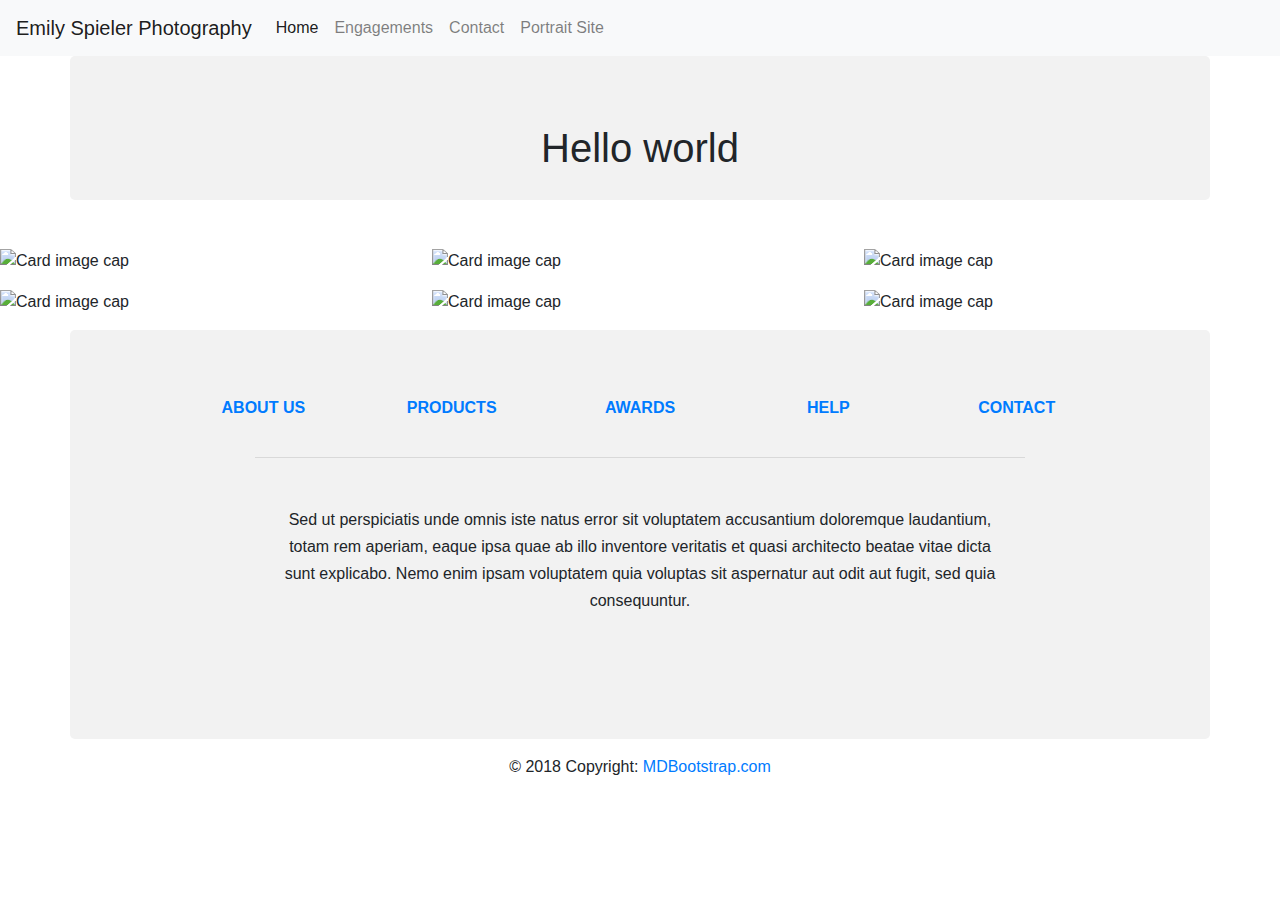
==== index.html @ 6903d690 "portrait site add" ====
<!DOCTYPE html>
<html>
<head>
  <link rel="stylesheet" href="https://stackpath.bootstrapcdn.com/bootstrap/4.3.1/css/bootstrap.min.css" integrity="sha384-ggOyR0iXCbMQv3Xipma34MD+dH/1fQ784/j6cY/iJTQUOhcWr7x9JvoRxT2MZw1T" crossorigin="anonymous">
  <meta charset="utf-8">
  <meta name="viewport" content="width=device-width, initial-scale=1">
  <link rel="stylesheet" href="style.css">
  <script src="https://code.jquery.com/jquery-3.3.1.slim.min.js" integrity="sha384-q8i/X+965DzO0rT7abK41JStQIAqVgRVzpbzo5smXKp4YfRvH+8abtTE1Pi6jizo" crossorigin="anonymous"></script>
  <script src="https://cdnjs.cloudflare.com/ajax/libs/popper.js/1.14.7/umd/popper.min.js" integrity="sha384-UO2eT0CpHqdSJQ6hJty5KVphtPhzWj9WO1clHTMGa3JDZwrnQq4sF86dIHNDz0W1" crossorigin="anonymous"></script>
  <script src="https://stackpath.bootstrapcdn.com/bootstrap/4.3.1/js/bootstrap.min.js" integrity="sha384-JjSmVgyd0p3pXB1rRibZUAYoIIy6OrQ6VrjIEaFf/nJGzIxFDsf4x0xIM+B07jRM" crossorigin="anonymous"></script>
  <script src="https://ajax.googleapis.com/ajax/libs/jquery/3.4.1/jquery.min.js"></script>
  <script src="https://maxcdn.bootstrapcdn.com/bootstrap/3.4.0/js/bootstrap.min.js"></script>
  <title>Emily Spieler Photography</title>
</head>
<body>
  <nav class="navbar navbar-expand-lg navbar-light bg-light">
  <a class="navbar-brand" href="#">Emily Spieler Photography</a>
  <button class="navbar-toggler" type="button" data-toggle="collapse" data-target="#navbarNav" aria-controls="navbarNav" aria-expanded="false" aria-label="Toggle navigation">
    <span class="navbar-toggler-icon"></span>
  </button>
  <div class="collapse navbar-collapse" id="navbarNav">
    <ul class="navbar-nav">
      <li class="nav-item active">
        <a class="nav-link" href="index.html">Home <span class="sr-only">(current)</span></a>
      </li>
      <li class="nav-item">
        <a class="nav-link" href="engagements.html">Engagements</a>
      </li>
      <li class="nav-item">
        <a class="nav-link" href="contact.html">Contact</a>
      </li>
      <li class="nav-item">
        <a class="nav-link" href="emilyspielerphotography.com">Portrait Site</a>
      </li>
    </ul>
  </div>
</nav>

<div class="container">
  <div class="row">
    <div class="col-md-12 d-flex justify-content-center mt-5">
      <h1>Hello world</h1>
    </div>
  </div>
</div>

      <!-- Grid row -->
    <div class="row">

    <!-- Grid column -->
    <div class="col-md-12 d-flex justify-content-center mb-5">

    </div>
    <!-- Grid column -->

    </div>
    <!-- Grid row -->

    <!-- Grid row -->
    <div class="gallery" id="gallery">

    <!-- Grid column -->
    <div class="mb-3 pics animation all 2">
      <img class="img-fluid" src="https://mdbootstrap.com/img/Photos/Horizontal/Nature/4-col/img%20(73).jpg" alt="Card image cap">
    </div>
    <!-- Grid column -->

    <!-- Grid column -->
    <div class="mb-3 pics animation all 1">
      <img class="img-fluid" src="https://mdbootstrap.com/img/Photos/Vertical/mountain1.jpg" alt="Card image cap">
    </div>
    <!-- Grid column -->

    <!-- Grid column -->
    <div class="mb-3 pics animation all 1">
      <img class="img-fluid" src="https://mdbootstrap.com/img/Photos/Vertical/mountain2.jpg" alt="Card image cap">
    </div>
    <!-- Grid column -->

    <!-- Grid column -->
    <div class="mb-3 pics animation all 2">
      <img class="img-fluid" src="https://mdbootstrap.com/img/Photos/Horizontal/Nature/4-col/img%20(35).jpg" alt="Card image cap">
    </div>
    <!-- Grid column -->

    <!-- Grid column -->
    <div class="mb-3 pics animation all 2">
      <img class="img-fluid" src="https://mdbootstrap.com/img/Photos/Horizontal/Nature/4-col/img%20(18).jpg" alt="Card image cap">
    </div>
    <!-- Grid column -->

    <!-- Grid column -->
    <div class="mb-3 pics animation all 1">
      <img class="img-fluid" src="https://mdbootstrap.com/img/Photos/Vertical/mountain3.jpg" alt="Card image cap">
    </div>
    <!-- Grid column -->

    </div>
    <!-- Grid row -->
</body>
<!-- Footer -->
<footer class="page-footer font-small indigo">

  <!-- Footer Links -->
  <div class="container">

    <!-- Grid row-->
    <div class="row text-center d-flex justify-content-center pt-5 mb-3">

      <!-- Grid column -->
      <div class="col-md-2 mb-3">
        <h6 class="text-uppercase font-weight-bold">
          <a href="#!">About us</a>
        </h6>
      </div>
      <!-- Grid column -->

      <!-- Grid column -->
      <div class="col-md-2 mb-3">
        <h6 class="text-uppercase font-weight-bold">
          <a href="#!">Products</a>
        </h6>
      </div>
      <!-- Grid column -->

      <!-- Grid column -->
      <div class="col-md-2 mb-3">
        <h6 class="text-uppercase font-weight-bold">
          <a href="#!">Awards</a>
        </h6>
      </div>
      <!-- Grid column -->

      <!-- Grid column -->
      <div class="col-md-2 mb-3">
        <h6 class="text-uppercase font-weight-bold">
          <a href="#!">Help</a>
        </h6>
      </div>
      <!-- Grid column -->

      <!-- Grid column -->
      <div class="col-md-2 mb-3">
        <h6 class="text-uppercase font-weight-bold">
          <a href="#!">Contact</a>
        </h6>
      </div>
      <!-- Grid column -->

    </div>
    <!-- Grid row-->
    <hr class="rgba-white-light" style="margin: 0 15%;">

    <!-- Grid row-->
    <div class="row d-flex text-center justify-content-center mb-md-0 mb-4">

      <!-- Grid column -->
      <div class="col-md-8 col-12 mt-5">
        <p style="line-height: 1.7rem">Sed ut perspiciatis unde omnis iste natus error sit voluptatem
          accusantium doloremque laudantium, totam rem
          aperiam, eaque ipsa quae ab illo inventore veritatis et quasi architecto beatae vitae dicta sunt
          explicabo.
          Nemo enim ipsam voluptatem quia voluptas sit aspernatur aut odit aut fugit, sed quia consequuntur.</p>
      </div>
      <!-- Grid column -->

    </div>
    <!-- Grid row-->
    <hr class="clearfix d-md-none rgba-white-light" style="margin: 10% 15% 5%;">

    <!-- Grid row-->
    <div class="row pb-3">

      <!-- Grid column -->
      <div class="col-md-12">

        <div class="mb-5 flex-center">

          <!-- Facebook -->
          <a class="fb-ic">
            <i class="fab fa-facebook-f fa-lg white-text mr-4"> </i>
          </a>
          <!-- Twitter -->
          <a class="tw-ic">
            <i class="fab fa-twitter fa-lg white-text mr-4"> </i>
          </a>
          <!-- Google +-->
          <a class="gplus-ic">
            <i class="fab fa-google-plus-g fa-lg white-text mr-4"> </i>
          </a>
          <!--Linkedin -->
          <a class="li-ic">
            <i class="fab fa-linkedin-in fa-lg white-text mr-4"> </i>
          </a>
          <!--Instagram-->
          <a class="ins-ic">
            <i class="fab fa-instagram fa-lg white-text mr-4"> </i>
          </a>
          <!--Pinterest-->
          <a class="pin-ic">
            <i class="fab fa-pinterest fa-lg white-text"> </i>
          </a>

        </div>

      </div>
      <!-- Grid column -->

    </div>
    <!-- Grid row-->

  </div>
  <!-- Footer Links -->

  <!-- Copyright -->
  <div class="footer-copyright text-center py-3">© 2018 Copyright:
    <a href="https://mdbootstrap.com/education/bootstrap/"> MDBootstrap.com</a>
  </div>
  <!-- Copyright -->

</footer>
<!-- Footer -->
</html>
---- style.css ----
.gallery {
  -webkit-column-count: 3;
  -moz-column-count: 3;
  column-count: 3;
  -webkit-column-width: 33%;
  -moz-column-width: 33%;
  column-width: 33%;
}

.gallery .pics {
  -webkit-transition: all 350ms ease;
  transition: all 350ms ease;
}

.gallery .animation {
  -webkit-transform: scale(1);
  -ms-transform: scale(1);
  transform: scale(1);
}

@media (max-width: 450px) {
  .gallery {
  -webkit-column-count: 1;
  -moz-column-count: 1;
  column-count: 1;
  -webkit-column-width: 100%;
  -moz-column-width: 100%;
  column-width: 100%;
  }
}

@media (max-width: 400px) {
  .btn.filter {
  padding-left: 1.1rem;
  padding-right: 1.1rem;
  }
}

body {font-family: Arial, Helvetica, sans-serif;}
* {box-sizing: border-box;}

input[type=text], select, textarea {
  width: 100%;
  padding: 12px;
  border: 1px solid #ccc;
  border-radius: 4px;
  box-sizing: border-box;
  margin-top: 6px;
  margin-bottom: 16px;
  resize: vertical;
}

input[type=submit] {
  background-color: #4CAF50;
  color: white;
  padding: 12px 20px;
  border: none;
  border-radius: 4px;
  cursor: pointer;
}

input[type=submit]:hover {
  background-color: #45a049;
}

.container {
  border-radius: 5px;
  background-color: #f2f2f2;
  padding: 20px;
}
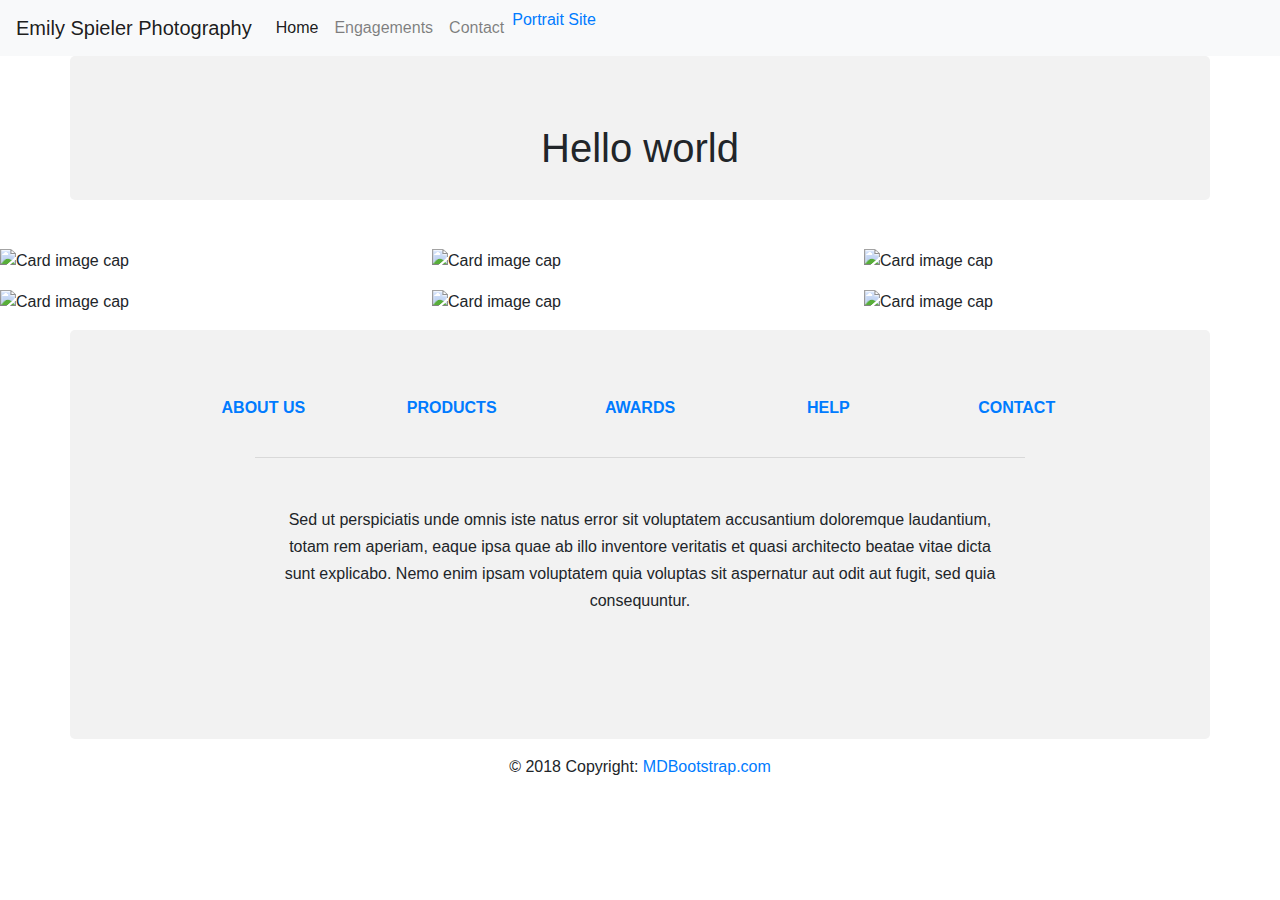
==== commit d62ce771: "fix this" ====
--- a/index.html
+++ b/index.html
@@ -30,7 +30,7 @@
         <a class="nav-link" href="contact.html">Contact</a>
       </li>
       <li class="nav-item">
-        <a class="nav-link" href="emilyspielerphotography.com">Portrait Site</a>
+        <a target="_blank" href="https://www.emilyspielerphotography.com">Portrait Site</a>
       </li>
     </ul>
   </div>
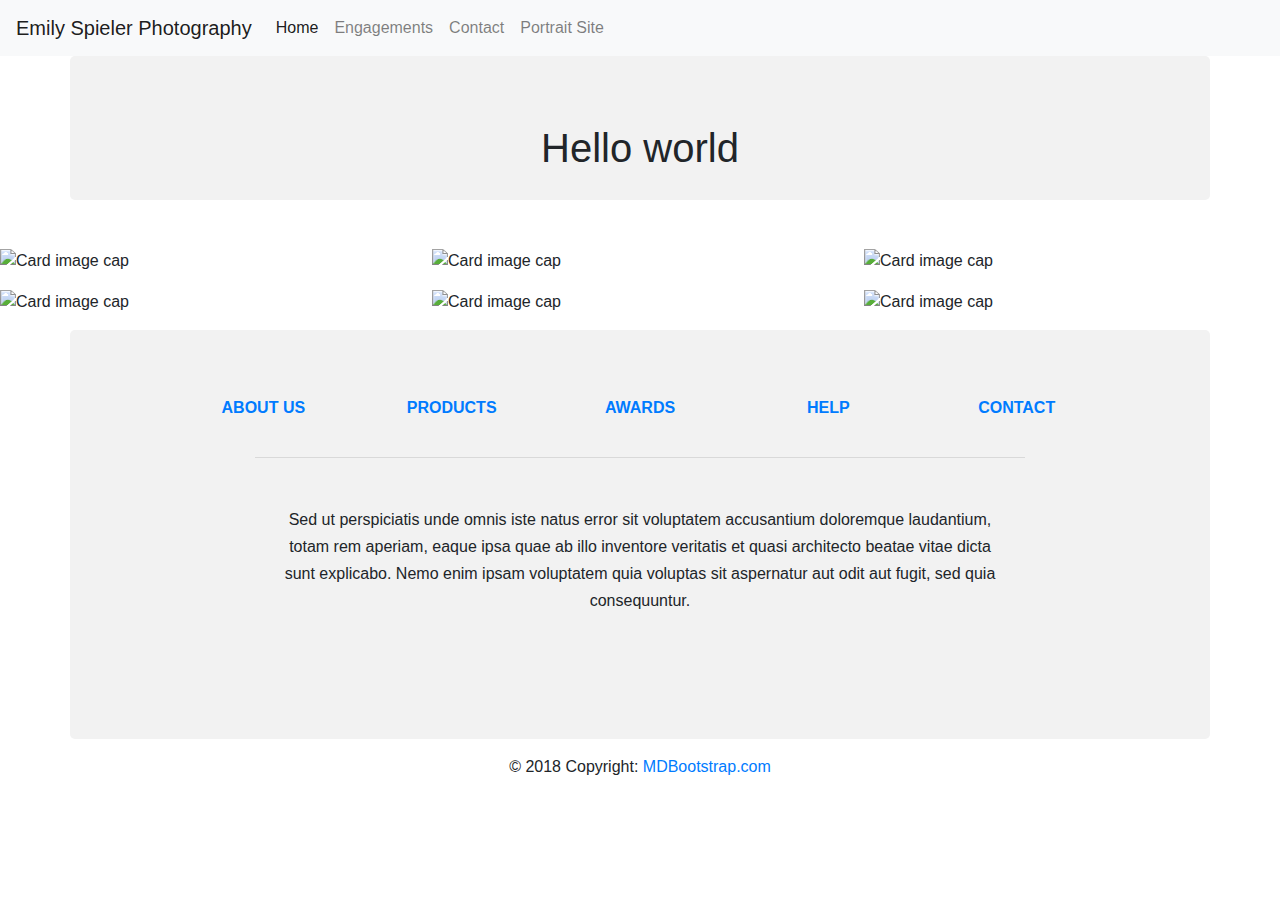
==== commit 98d2b157: "take 3" ====
--- a/index.html
+++ b/index.html
@@ -30,7 +30,7 @@
         <a class="nav-link" href="contact.html">Contact</a>
       </li>
       <li class="nav-item">
-        <a target="_blank" href="https://www.emilyspielerphotography.com">Portrait Site</a>
+        <a class="nav-link" target="_blank" href="http://www.emilyspielerphotography.com">Portrait Site</a>
       </li>
     </ul>
   </div>
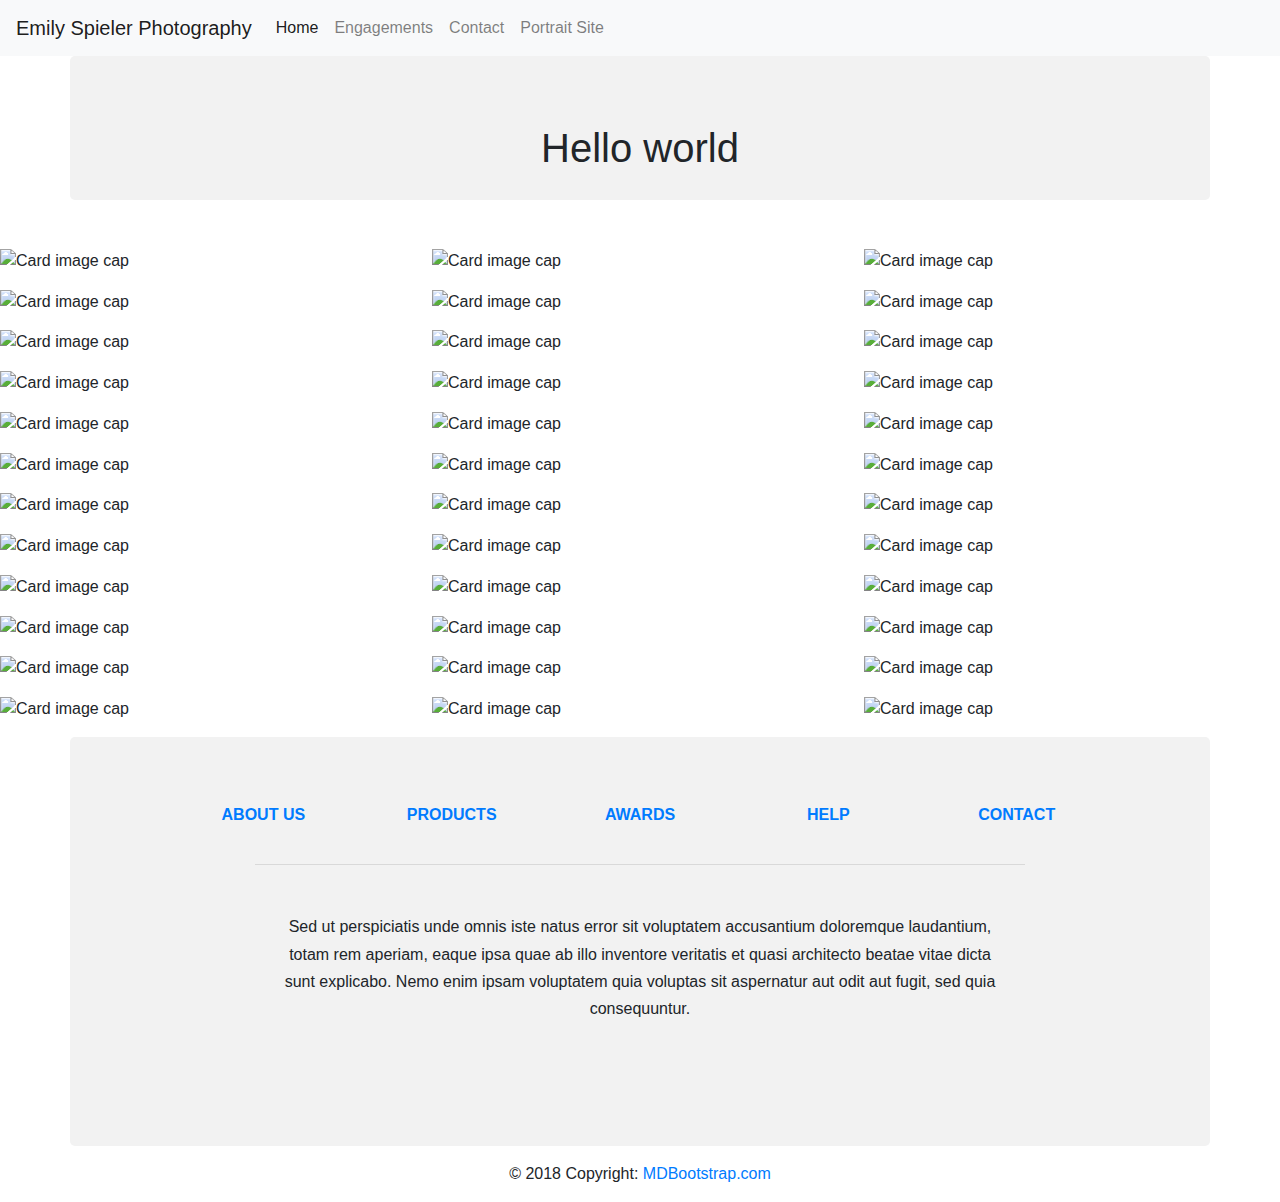
==== commit 6def4a38: "change is good" ====
--- a/index.html
+++ b/index.html
@@ -61,42 +61,242 @@
 
     <!-- Grid column -->
     <div class="mb-3 pics animation all 2">
-      <img class="img-fluid" src="https://mdbootstrap.com/img/Photos/Horizontal/Nature/4-col/img%20(73).jpg" alt="Card image cap">
-    </div>
-    <!-- Grid column -->
-
-    <!-- Grid column -->
-    <div class="mb-3 pics animation all 1">
-      <img class="img-fluid" src="https://mdbootstrap.com/img/Photos/Vertical/mountain1.jpg" alt="Card image cap">
-    </div>
-    <!-- Grid column -->
-
-    <!-- Grid column -->
-    <div class="mb-3 pics animation all 1">
-      <img class="img-fluid" src="https://mdbootstrap.com/img/Photos/Vertical/mountain2.jpg" alt="Card image cap">
-    </div>
-    <!-- Grid column -->
-
-    <!-- Grid column -->
-    <div class="mb-3 pics animation all 2">
-      <img class="img-fluid" src="https://mdbootstrap.com/img/Photos/Horizontal/Nature/4-col/img%20(35).jpg" alt="Card image cap">
-    </div>
-    <!-- Grid column -->
-
-    <!-- Grid column -->
-    <div class="mb-3 pics animation all 2">
-      <img class="img-fluid" src="https://mdbootstrap.com/img/Photos/Horizontal/Nature/4-col/img%20(18).jpg" alt="Card image cap">
-    </div>
-    <!-- Grid column -->
-
-    <!-- Grid column -->
-    <div class="mb-3 pics animation all 1">
-      <img class="img-fluid" src="https://mdbootstrap.com/img/Photos/Vertical/mountain3.jpg" alt="Card image cap">
+      <img class="img-fluid" src="wedding/horz/0001_2.jpg" alt="Card image cap">
+    </div>
+    <!-- Grid column -->
+
+    <!-- Grid column -->
+    <div class="mb-3 pics animation all 1">
+      <img class="img-fluid" src="wedding/vert/Claire_connor-399.jpg" alt="Card image cap">
+    </div>
+    <!-- Grid column -->
+
+    <!-- Grid column -->
+    <div class="mb-3 pics animation all 1">
+      <img class="img-fluid" src="wedding/vert/Emily_Spieler_photography_194.jpg" alt="Card image cap">
+    </div>
+    <!-- Grid column -->
+
+    <!-- Grid column -->
+    <div class="mb-3 pics animation all 2">
+      <img class="img-fluid" src="wedding/horz/C_N_wedding-330.jpg" alt="Card image cap">
+    </div>
+    <!-- Grid column -->
+
+    <!-- Grid column -->
+    <div class="mb-3 pics animation all 2">
+      <img class="img-fluid" src="wedding/horz/0972.jpg" alt="Card image cap">
+    </div>
+    <!-- Grid column -->
+
+    <!-- Grid column -->
+    <div class="mb-3 pics animation all 1">
+      <img class="img-fluid" src="wedding/vert/matt-samantha-489.jpg" alt="Card image cap">
     </div>
     <!-- Grid column -->
 
     </div>
     <!-- Grid row -->
+    <div class="gallery" id="gallery">
+
+    <!-- Grid column -->
+    <div class="mb-3 pics animation all 2">
+      <img class="img-fluid" src="wedding/horz/laurenjohn-305.jpg" alt="Card image cap">
+    </div>
+    <!-- Grid column -->
+
+    <!-- Grid column -->
+    <div class="mb-3 pics animation all 1">
+      <img class="img-fluid" src="wedding/vert/0001-3.jpg" alt="Card image cap">
+    </div>
+    <!-- Grid column -->
+
+    <!-- Grid column -->
+    <div class="mb-3 pics animation all 1">
+      <img class="img-fluid" src="wedding/vert/0001-6.jpg" alt="Card image cap">
+    </div>
+    <!-- Grid column -->
+
+    <!-- Grid column -->
+    <div class="mb-3 pics animation all 2">
+      <img class="img-fluid" src="wedding/horz/0035.jpg" alt="Card image cap">
+    </div>
+    <!-- Grid column -->
+
+    <!-- Grid column -->
+    <div class="mb-3 pics animation all 2">
+      <img class="img-fluid" src="wedding/horz/Julia_jimmy-235.jpg" alt="Card image cap">
+    </div>
+    <!-- Grid column -->
+
+    <!-- Grid column -->
+    <div class="mb-3 pics animation all 1">
+      <img class="img-fluid" src="wedding/vert/0002-6.jpg" alt="Card image cap">
+    </div>
+    <!-- Grid column -->
+
+    </div>
+
+    <div class="gallery" id="gallery">
+
+    <!-- Grid column -->
+    <div class="mb-3 pics animation all 2">
+      <img class="img-fluid" src="wedding/horz/jenna_alex-602.jpg" alt="Card image cap">
+    </div>
+    <!-- Grid column -->
+
+    <!-- Grid column -->
+    <div class="mb-3 pics animation all 1">
+      <img class="img-fluid" src="wedding/vert/0204.jpg" alt="Card image cap">
+    </div>
+    <!-- Grid column -->
+
+    <!-- Grid column -->
+    <div class="mb-3 pics animation all 1">
+      <img class="img-fluid" src="wedding/vert/0012.jpg" alt="Card image cap">
+    </div>
+    <!-- Grid column -->
+
+    <!-- Grid column -->
+    <div class="mb-3 pics animation all 2">
+      <img class="img-fluid" src="wedding/horz/0069.jpg" alt="Card image cap">
+    </div>
+    <!-- Grid column -->
+
+    <!-- Grid column -->
+    <div class="mb-3 pics animation all 2">
+      <img class="img-fluid" src="wedding/horz/Claire_connor-319.jpg" alt="Card image cap">
+    </div>
+    <!-- Grid column -->
+
+    <!-- Grid column -->
+    <div class="mb-3 pics animation all 1">
+      <img class="img-fluid" src="wedding/vert/0001.jpg" alt="Card image cap">
+    </div>
+    <!-- Grid column -->
+
+    </div>
+
+    <div class="gallery" id="gallery">
+
+    <!-- Grid column -->
+    <div class="mb-3 pics animation all 2">
+      <img class="img-fluid" src="wedding/horz/0050.jpg" alt="Card image cap">
+    </div>
+    <!-- Grid column -->
+
+    <!-- Grid column -->
+    <div class="mb-3 pics animation all 1">
+      <img class="img-fluid" src="wedding/vert/0037.jpg" alt="Card image cap">
+    </div>
+    <!-- Grid column -->
+
+    <!-- Grid column -->
+    <div class="mb-3 pics animation all 1">
+      <img class="img-fluid" src="wedding/vert/0007.jpg" alt="Card image cap">
+    </div>
+    <!-- Grid column -->
+
+    <!-- Grid column -->
+    <div class="mb-3 pics animation all 2">
+      <img class="img-fluid" src="wedding/horz/0002-7.jpg" alt="Card image cap">
+    </div>
+    <!-- Grid column -->
+
+    <!-- Grid column -->
+    <div class="mb-3 pics animation all 2">
+      <img class="img-fluid" src="wedding/horz/0065.jpg" alt="Card image cap">
+    </div>
+    <!-- Grid column -->
+
+    <!-- Grid column -->
+    <div class="mb-3 pics animation all 1">
+      <img class="img-fluid" src="wedding/vert/0006-2.jpg" alt="Card image cap">
+    </div>
+    <!-- Grid column -->
+
+    </div>
+
+    <div class="gallery" id="gallery">
+
+    <!-- Grid column -->
+    <div class="mb-3 pics animation all 2">
+      <img class="img-fluid" src="wedding/vert/abby_mike-370.jpg" alt="Card image cap">
+    </div>
+    <!-- Grid column -->
+
+    <!-- Grid column -->
+    <div class="mb-3 pics animation all 1">
+      <img class="img-fluid" src="wedding/vert/chicago_wedding73.jpg" alt="Card image cap">
+    </div>
+    <!-- Grid column -->
+
+    <!-- Grid column -->
+    <div class="mb-3 pics animation all 1">
+      <img class="img-fluid" src="wedding/vert/0008.jpg" alt="Card image cap">
+    </div>
+    <!-- Grid column -->
+
+    <!-- Grid column -->
+    <div class="mb-3 pics animation all 2">
+      <img class="img-fluid" src="wedding/horz/0006.jpg" alt="Card image cap">
+    </div>
+    <!-- Grid column -->
+
+    <!-- Grid column -->
+    <div class="mb-3 pics animation all 2">
+      <img class="img-fluid" src="wedding/horz/0003-4.jpg" alt="Card image cap">
+    </div>
+    <!-- Grid column -->
+
+    <!-- Grid column -->
+    <div class="mb-3 pics animation all 1">
+      <img class="img-fluid" src="wedding/vert/0281.jpg" alt="Card image cap">
+    </div>
+    <!-- Grid column -->
+
+    </div>
+
+    <div class="gallery" id="gallery">
+
+    <!-- Grid column -->
+    <div class="mb-3 pics animation all 2">
+      <img class="img-fluid" src="wedding/vert/0006.jpg" alt="Card image cap">
+    </div>
+    <!-- Grid column -->
+
+    <!-- Grid column -->
+    <div class="mb-3 pics animation all 1">
+      <img class="img-fluid" src="wedding/vert/laurenjohn-634.jpg" alt="Card image cap">
+    </div>
+    <!-- Grid column -->
+
+    <!-- Grid column -->
+    <div class="mb-3 pics animation all 1">
+      <img class="img-fluid" src="wedding/vert/0284.jpg" alt="Card image cap">
+    </div>
+    <!-- Grid column -->
+
+    <!-- Grid column -->
+    <div class="mb-3 pics animation all 2">
+      <img class="img-fluid" src="wedding/horz/0005-2.jpg" alt="Card image cap">
+    </div>
+    <!-- Grid column -->
+
+    <!-- Grid column -->
+    <div class="mb-3 pics animation all 2">
+      <img class="img-fluid" src="wedding/horz/ale_rich-69.jpg" alt="Card image cap">
+    </div>
+    <!-- Grid column -->
+
+    <!-- Grid column -->
+    <div class="mb-3 pics animation all 1">
+      <img class="img-fluid" src="wedding/vert/dean_sigal-299.jpg" alt="Card image cap">
+    </div>
+    <!-- Grid column -->
+
+    </div>
+
 </body>
 <!-- Footer -->
 <footer class="page-footer font-small indigo">
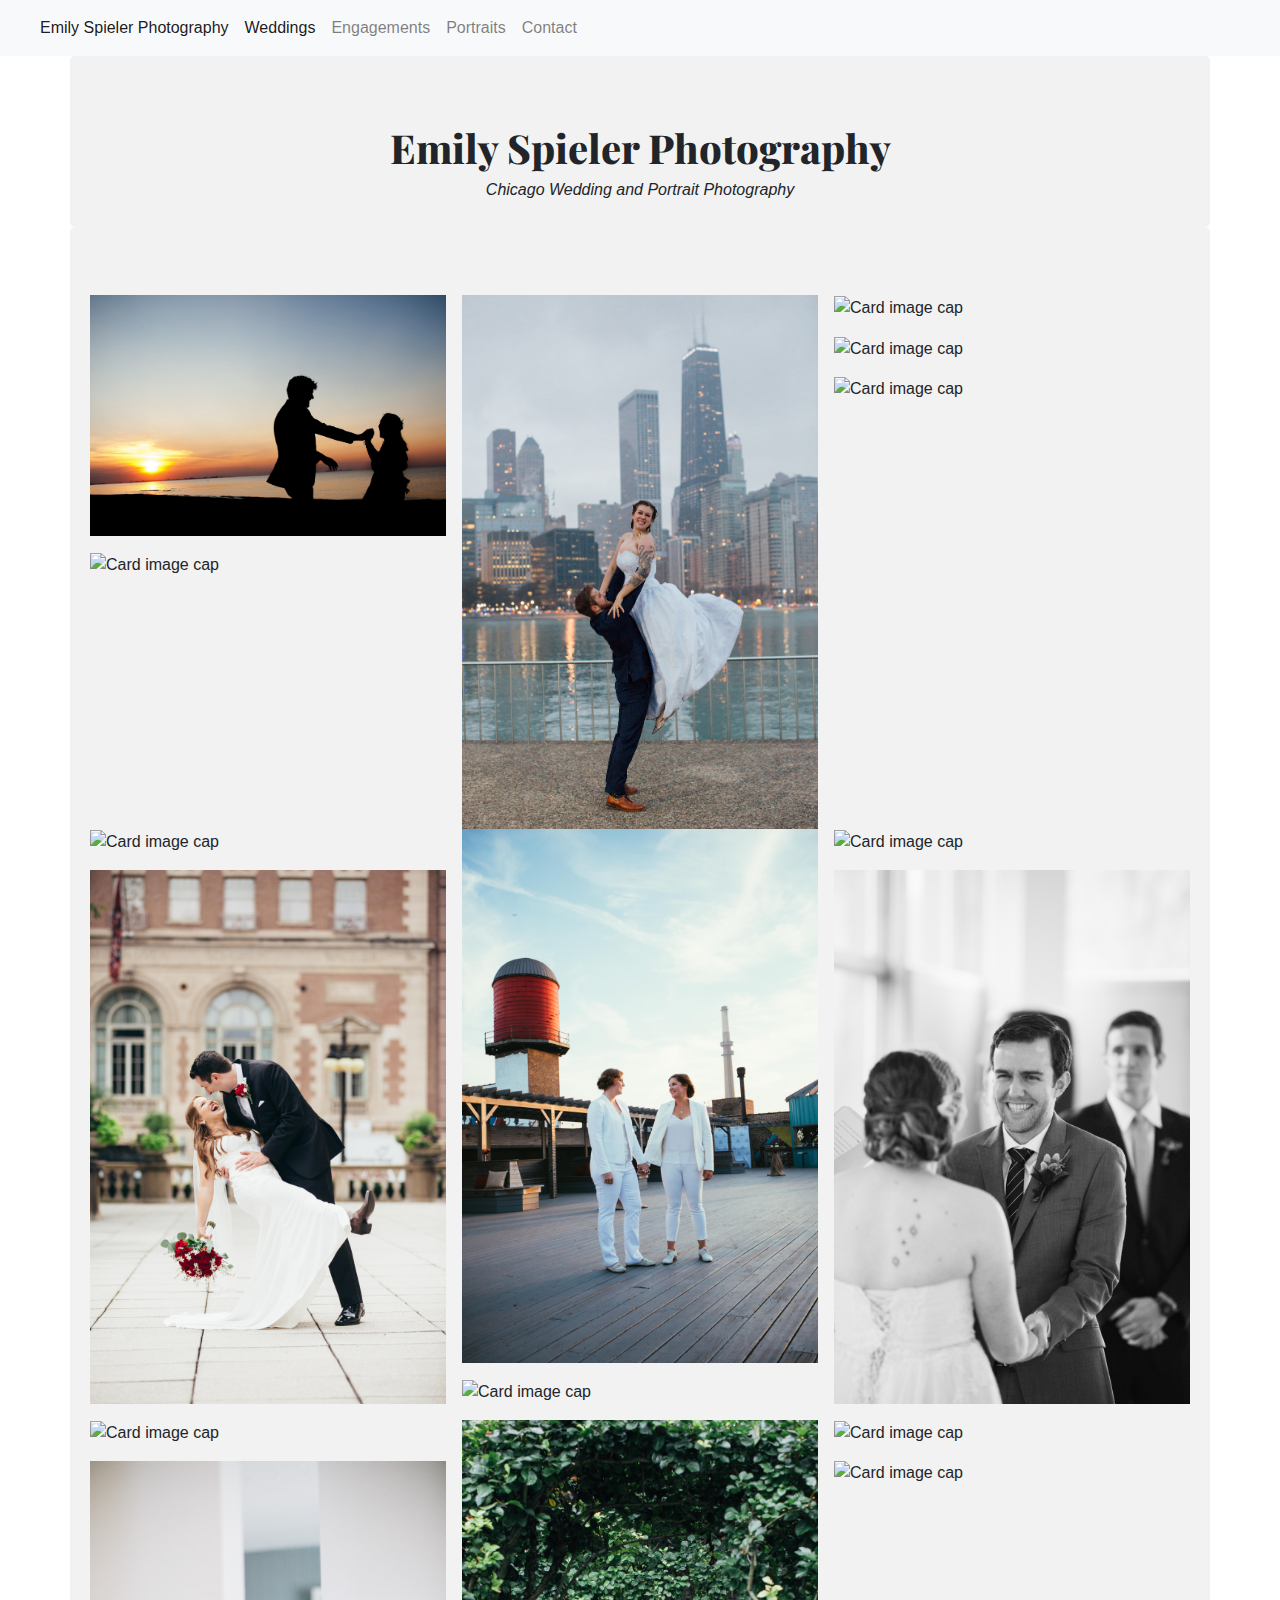
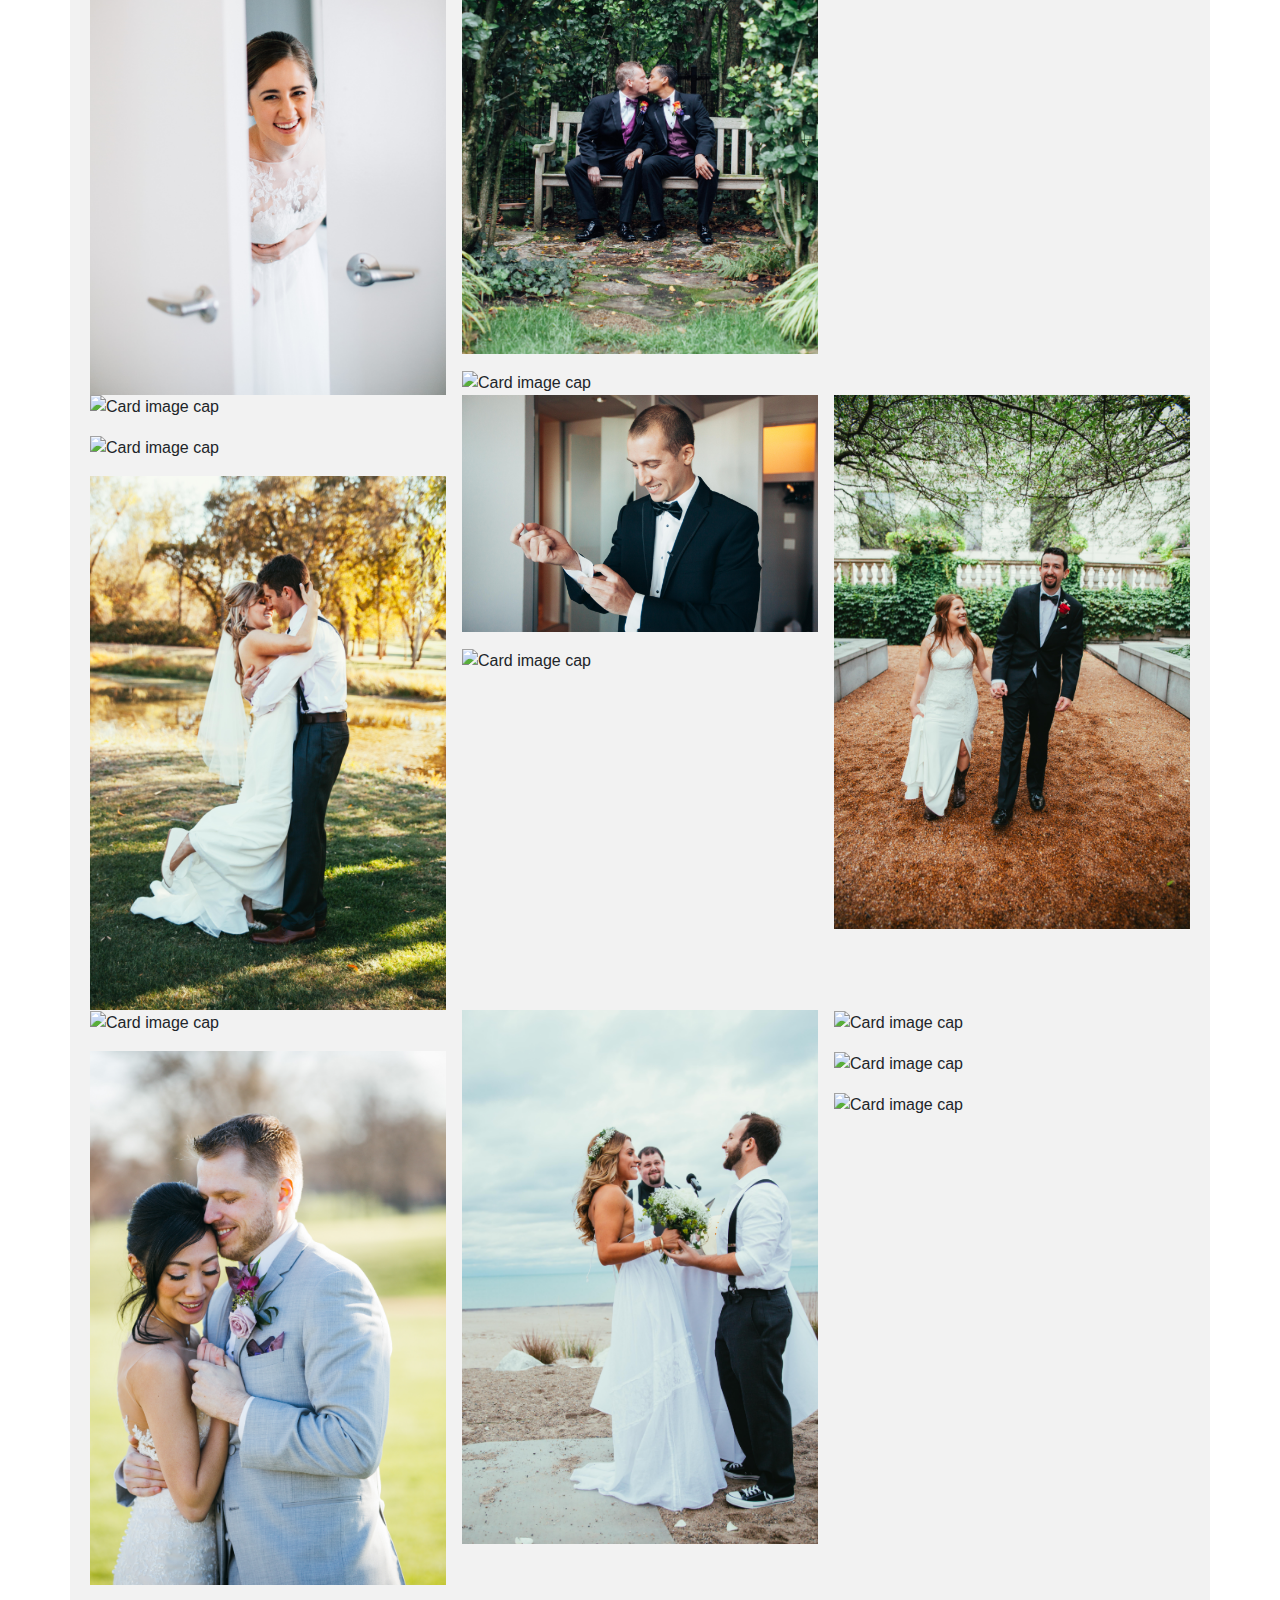
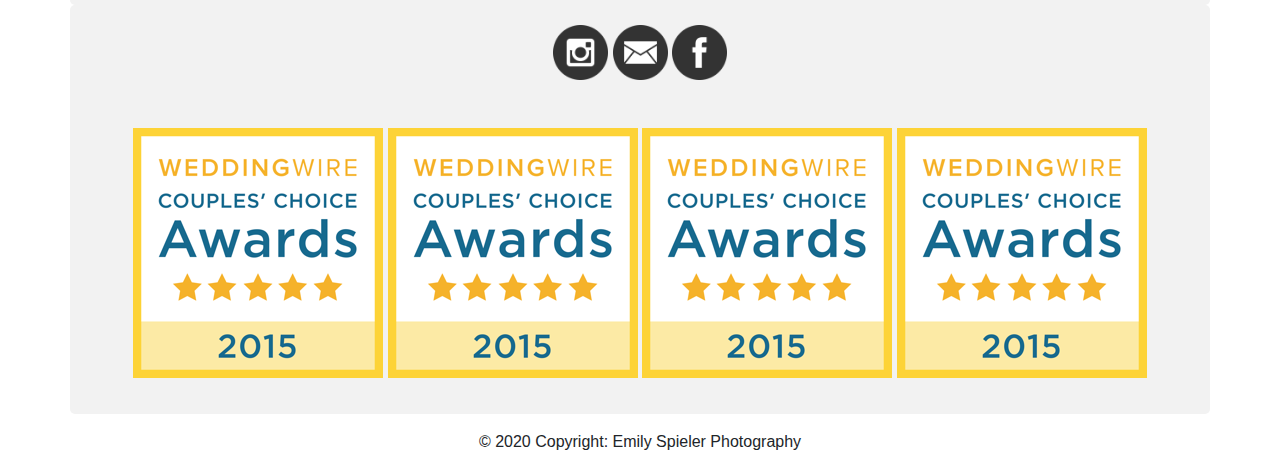
==== commit e7a29ae2: "image reorg" ====
--- a/index.html
+++ b/index.html
@@ -10,40 +10,48 @@
   <script src="https://stackpath.bootstrapcdn.com/bootstrap/4.3.1/js/bootstrap.min.js" integrity="sha384-JjSmVgyd0p3pXB1rRibZUAYoIIy6OrQ6VrjIEaFf/nJGzIxFDsf4x0xIM+B07jRM" crossorigin="anonymous"></script>
   <script src="https://ajax.googleapis.com/ajax/libs/jquery/3.4.1/jquery.min.js"></script>
   <script src="https://maxcdn.bootstrapcdn.com/bootstrap/3.4.0/js/bootstrap.min.js"></script>
+  <link href="https://fonts.googleapis.com/css?family=Playfair+Display:400,400i,700i,800&display=swap" rel="stylesheet">
   <title>Emily Spieler Photography</title>
 </head>
 <body>
   <nav class="navbar navbar-expand-lg navbar-light bg-light">
-  <a class="navbar-brand" href="#">Emily Spieler Photography</a>
-  <button class="navbar-toggler" type="button" data-toggle="collapse" data-target="#navbarNav" aria-controls="navbarNav" aria-expanded="false" aria-label="Toggle navigation">
-    <span class="navbar-toggler-icon"></span>
-  </button>
-  <div class="collapse navbar-collapse" id="navbarNav">
-    <ul class="navbar-nav">
-      <li class="nav-item active">
-        <a class="nav-link" href="index.html">Home <span class="sr-only">(current)</span></a>
-      </li>
-      <li class="nav-item">
-        <a class="nav-link" href="engagements.html">Engagements</a>
-      </li>
-      <li class="nav-item">
-        <a class="nav-link" href="contact.html">Contact</a>
-      </li>
-      <li class="nav-item">
-        <a class="nav-link" target="_blank" href="http://www.emilyspielerphotography.com">Portrait Site</a>
-      </li>
-    </ul>
-  </div>
-</nav>
+    <a class="navbar-brand" href="#"></a>
+    <button class="navbar-toggler" type="button" data-toggle="collapse" data-target="#navbarNav" aria-controls="navbarNav" aria-expanded="false" aria-label="Toggle navigation">
+      <span class="navbar-toggler-icon"></span>
+    </button>
+    <div class="collapse navbar-collapse" id="navbarNav">
+      <ul class="navbar-nav">
+        <li class="nav-item active">
+          <a class="nav-link" href="index.html">Emily Spieler Photography<span class="sr-only">(current)</span></a>
+        </li>
+        <li class="nav-item active">
+          <a class="nav-link" href="index.html">Weddings <span class="sr-only">(current)</span></a>
+        </li>
+        <li class="nav-item">
+          <a class="nav-link" href="engagements.html">Engagements</a>
+        </li>
+        <li class="nav-item">
+          <a class="nav-link" href="portraits.html">Portraits</a>
+        </li>
+        <li class="nav-item">
+          <a class="nav-link" href="contact.html">Contact</a>
+        </li>
+      </ul>
+    </div>
+  </nav>
 
 <div class="container">
   <div class="row">
     <div class="col-md-12 d-flex justify-content-center mt-5">
-      <h1>Hello world</h1>
+      <h1>Emily Spieler Photography</h1>
+    </div>
+    <div class="col-md-12 d-flex justify-content-center mt-5 no-margin-top">
+      <h2>Chicago Wedding and Portrait Photography</h2>
     </div>
   </div>
 </div>
 
+<div class="container">
       <!-- Grid row -->
     <div class="row">
 
@@ -61,37 +69,37 @@
 
     <!-- Grid column -->
     <div class="mb-3 pics animation all 2">
-      <img class="img-fluid" src="wedding/horz/0001_2.jpg" alt="Card image cap">
-    </div>
-    <!-- Grid column -->
-
-    <!-- Grid column -->
-    <div class="mb-3 pics animation all 1">
-      <img class="img-fluid" src="wedding/vert/Claire_connor-399.jpg" alt="Card image cap">
-    </div>
-    <!-- Grid column -->
-
-    <!-- Grid column -->
-    <div class="mb-3 pics animation all 1">
-      <img class="img-fluid" src="wedding/vert/Emily_Spieler_photography_194.jpg" alt="Card image cap">
-    </div>
-    <!-- Grid column -->
-
-    <!-- Grid column -->
-    <div class="mb-3 pics animation all 2">
-      <img class="img-fluid" src="wedding/horz/C_N_wedding-330.jpg" alt="Card image cap">
-    </div>
-    <!-- Grid column -->
-
-    <!-- Grid column -->
-    <div class="mb-3 pics animation all 2">
-      <img class="img-fluid" src="wedding/horz/0972.jpg" alt="Card image cap">
-    </div>
-    <!-- Grid column -->
-
-    <!-- Grid column -->
-    <div class="mb-3 pics animation all 1">
-      <img class="img-fluid" src="wedding/vert/matt-samantha-489.jpg" alt="Card image cap">
+      <img class="img-fluid" src="images/wedding/01.jpg" alt="Card image cap">
+    </div>
+    <!-- Grid column -->
+
+    <!-- Grid column -->
+    <div class="mb-3 pics animation all 1">
+      <img class="img-fluid vertical" src="images/wedding/02.jpg" alt="Card image cap">
+    </div>
+    <!-- Grid column -->
+
+    <!-- Grid column -->
+    <div class="mb-3 pics animation all 1">
+      <img class="img-fluid vertical" src="images/wedding/0162.jpg" alt="Card image cap">
+    </div>
+    <!-- Grid column -->
+
+    <!-- Grid column -->
+    <div class="mb-3 pics animation all 2">
+      <img class="img-fluid" src="images/wedding/0053.jpg" alt="Card image cap">
+    </div>
+    <!-- Grid column -->
+
+    <!-- Grid column -->
+    <div class="mb-3 pics animation all 2">
+      <img class="img-fluid" src="images/wedding/0979.jpg" alt="Card image cap">
+    </div>
+    <!-- Grid column -->
+
+    <!-- Grid column -->
+    <div class="mb-3 pics animation all 1">
+      <img class="img-fluid vertical" src="images/wedding/2.jpg" alt="Card image cap">
     </div>
     <!-- Grid column -->
 
@@ -101,37 +109,37 @@
 
     <!-- Grid column -->
     <div class="mb-3 pics animation all 2">
-      <img class="img-fluid" src="wedding/horz/laurenjohn-305.jpg" alt="Card image cap">
-    </div>
-    <!-- Grid column -->
-
-    <!-- Grid column -->
-    <div class="mb-3 pics animation all 1">
-      <img class="img-fluid" src="wedding/vert/0001-3.jpg" alt="Card image cap">
-    </div>
-    <!-- Grid column -->
-
-    <!-- Grid column -->
-    <div class="mb-3 pics animation all 1">
-      <img class="img-fluid" src="wedding/vert/0001-6.jpg" alt="Card image cap">
-    </div>
-    <!-- Grid column -->
-
-    <!-- Grid column -->
-    <div class="mb-3 pics animation all 2">
-      <img class="img-fluid" src="wedding/horz/0035.jpg" alt="Card image cap">
-    </div>
-    <!-- Grid column -->
-
-    <!-- Grid column -->
-    <div class="mb-3 pics animation all 2">
-      <img class="img-fluid" src="wedding/horz/Julia_jimmy-235.jpg" alt="Card image cap">
-    </div>
-    <!-- Grid column -->
-
-    <!-- Grid column -->
-    <div class="mb-3 pics animation all 1">
-      <img class="img-fluid" src="wedding/vert/0002-6.jpg" alt="Card image cap">
+      <img class="img-fluid" src="images/wedding/3.jpg" alt="Card image cap">
+    </div>
+    <!-- Grid column -->
+
+    <!-- Grid column -->
+    <div class="mb-3 pics animation all 1">
+      <img class="img-fluid" src="images/wedding/4.jpg" alt="Card image cap">
+    </div>
+    <!-- Grid column -->
+
+    <!-- Grid column -->
+    <div class="mb-3 pics animation all 1">
+      <img class="img-fluid" src="images/wedding/5.jpg" alt="Card image cap">
+    </div>
+    <!-- Grid column -->
+
+    <!-- Grid column -->
+    <div class="mb-3 pics animation all 2">
+      <img class="img-fluid" src="images/wedding/0035.jpg" alt="Card image cap">
+    </div>
+    <!-- Grid column -->
+
+    <!-- Grid column -->
+    <div class="mb-3 pics animation all 2">
+      <img class="img-fluid" src="images/wedding/6.jpg" alt="Card image cap">
+    </div>
+    <!-- Grid column -->
+
+    <!-- Grid column -->
+    <div class="mb-3 pics animation all 1">
+      <img class="img-fluid" src="images/wedding/0002-6.jpg" alt="Card image cap">
     </div>
     <!-- Grid column -->
 
@@ -141,37 +149,37 @@
 
     <!-- Grid column -->
     <div class="mb-3 pics animation all 2">
-      <img class="img-fluid" src="wedding/horz/jenna_alex-602.jpg" alt="Card image cap">
-    </div>
-    <!-- Grid column -->
-
-    <!-- Grid column -->
-    <div class="mb-3 pics animation all 1">
-      <img class="img-fluid" src="wedding/vert/0204.jpg" alt="Card image cap">
-    </div>
-    <!-- Grid column -->
-
-    <!-- Grid column -->
-    <div class="mb-3 pics animation all 1">
-      <img class="img-fluid" src="wedding/vert/0012.jpg" alt="Card image cap">
-    </div>
-    <!-- Grid column -->
-
-    <!-- Grid column -->
-    <div class="mb-3 pics animation all 2">
-      <img class="img-fluid" src="wedding/horz/0069.jpg" alt="Card image cap">
-    </div>
-    <!-- Grid column -->
-
-    <!-- Grid column -->
-    <div class="mb-3 pics animation all 2">
-      <img class="img-fluid" src="wedding/horz/Claire_connor-319.jpg" alt="Card image cap">
-    </div>
-    <!-- Grid column -->
-
-    <!-- Grid column -->
-    <div class="mb-3 pics animation all 1">
-      <img class="img-fluid" src="wedding/vert/0001.jpg" alt="Card image cap">
+      <img class="img-fluid" src="images/wedding/7.jpg" alt="Card image cap">
+    </div>
+    <!-- Grid column -->
+
+    <!-- Grid column -->
+    <div class="mb-3 pics animation all 1">
+      <img class="img-fluid" src="images/wedding/0204.jpg" alt="Card image cap">
+    </div>
+    <!-- Grid column -->
+
+    <!-- Grid column -->
+    <div class="mb-3 pics animation all 1">
+      <img class="img-fluid" src="images/wedding/0012.jpg" alt="Card image cap">
+    </div>
+    <!-- Grid column -->
+
+    <!-- Grid column -->
+    <div class="mb-3 pics animation all 2">
+      <img class="img-fluid" src="images/wedding/0069.jpg" alt="Card image cap">
+    </div>
+    <!-- Grid column -->
+
+    <!-- Grid column -->
+    <div class="mb-3 pics animation all 2">
+      <img class="img-fluid" src="images/wedding/10.jpg" alt="Card image cap">
+    </div>
+    <!-- Grid column -->
+
+    <!-- Grid column -->
+    <div class="mb-3 pics animation all 1">
+      <img class="img-fluid" src="images/wedding/0284.jpg" alt="Card image cap">
     </div>
     <!-- Grid column -->
 
@@ -181,227 +189,113 @@
 
     <!-- Grid column -->
     <div class="mb-3 pics animation all 2">
-      <img class="img-fluid" src="wedding/horz/0050.jpg" alt="Card image cap">
-    </div>
-    <!-- Grid column -->
-
-    <!-- Grid column -->
-    <div class="mb-3 pics animation all 1">
-      <img class="img-fluid" src="wedding/vert/0037.jpg" alt="Card image cap">
-    </div>
-    <!-- Grid column -->
-
-    <!-- Grid column -->
-    <div class="mb-3 pics animation all 1">
-      <img class="img-fluid" src="wedding/vert/0007.jpg" alt="Card image cap">
-    </div>
-    <!-- Grid column -->
-
-    <!-- Grid column -->
-    <div class="mb-3 pics animation all 2">
-      <img class="img-fluid" src="wedding/horz/0002-7.jpg" alt="Card image cap">
-    </div>
-    <!-- Grid column -->
-
-    <!-- Grid column -->
-    <div class="mb-3 pics animation all 2">
-      <img class="img-fluid" src="wedding/horz/0065.jpg" alt="Card image cap">
-    </div>
-    <!-- Grid column -->
-
-    <!-- Grid column -->
-    <div class="mb-3 pics animation all 1">
-      <img class="img-fluid" src="wedding/vert/0006-2.jpg" alt="Card image cap">
-    </div>
-    <!-- Grid column -->
-
-    </div>
-
-    <div class="gallery" id="gallery">
-
-    <!-- Grid column -->
-    <div class="mb-3 pics animation all 2">
-      <img class="img-fluid" src="wedding/vert/abby_mike-370.jpg" alt="Card image cap">
-    </div>
-    <!-- Grid column -->
-
-    <!-- Grid column -->
-    <div class="mb-3 pics animation all 1">
-      <img class="img-fluid" src="wedding/vert/chicago_wedding73.jpg" alt="Card image cap">
-    </div>
-    <!-- Grid column -->
-
-    <!-- Grid column -->
-    <div class="mb-3 pics animation all 1">
-      <img class="img-fluid" src="wedding/vert/0008.jpg" alt="Card image cap">
-    </div>
-    <!-- Grid column -->
-
-    <!-- Grid column -->
-    <div class="mb-3 pics animation all 2">
-      <img class="img-fluid" src="wedding/horz/0006.jpg" alt="Card image cap">
-    </div>
-    <!-- Grid column -->
-
-    <!-- Grid column -->
-    <div class="mb-3 pics animation all 2">
-      <img class="img-fluid" src="wedding/horz/0003-4.jpg" alt="Card image cap">
-    </div>
-    <!-- Grid column -->
-
-    <!-- Grid column -->
-    <div class="mb-3 pics animation all 1">
-      <img class="img-fluid" src="wedding/vert/0281.jpg" alt="Card image cap">
-    </div>
-    <!-- Grid column -->
-
-    </div>
-
-    <div class="gallery" id="gallery">
-
-    <!-- Grid column -->
-    <div class="mb-3 pics animation all 2">
-      <img class="img-fluid" src="wedding/vert/0006.jpg" alt="Card image cap">
-    </div>
-    <!-- Grid column -->
-
-    <!-- Grid column -->
-    <div class="mb-3 pics animation all 1">
-      <img class="img-fluid" src="wedding/vert/laurenjohn-634.jpg" alt="Card image cap">
-    </div>
-    <!-- Grid column -->
-
-    <!-- Grid column -->
-    <div class="mb-3 pics animation all 1">
-      <img class="img-fluid" src="wedding/vert/0284.jpg" alt="Card image cap">
-    </div>
-    <!-- Grid column -->
-
-    <!-- Grid column -->
-    <div class="mb-3 pics animation all 2">
-      <img class="img-fluid" src="wedding/horz/0005-2.jpg" alt="Card image cap">
-    </div>
-    <!-- Grid column -->
-
-    <!-- Grid column -->
-    <div class="mb-3 pics animation all 2">
-      <img class="img-fluid" src="wedding/horz/ale_rich-69.jpg" alt="Card image cap">
-    </div>
-    <!-- Grid column -->
-
-    <!-- Grid column -->
-    <div class="mb-3 pics animation all 1">
-      <img class="img-fluid" src="wedding/vert/dean_sigal-299.jpg" alt="Card image cap">
-    </div>
-    <!-- Grid column -->
-
-    </div>
-
+      <img class="img-fluid" src="images/wedding/0050.jpg" alt="Card image cap">
+    </div>
+    <!-- Grid column -->
+
+    <!-- Grid column -->
+    <div class="mb-3 pics animation all 1">
+      <img class="img-fluid" src="images/wedding/0037.jpg" alt="Card image cap">
+    </div>
+    <!-- Grid column -->
+
+    <!-- Grid column -->
+    <div class="mb-3 pics animation all 1">
+      <img class="img-fluid" src="images/wedding/0007.jpg" alt="Card image cap">
+    </div>
+    <!-- Grid column -->
+
+    <!-- Grid column -->
+    <div class="mb-3 pics animation all 2">
+      <img class="img-fluid" src="images/wedding/0002-7.jpg" alt="Card image cap">
+    </div>
+    <!-- Grid column -->
+
+    <!-- Grid column -->
+    <div class="mb-3 pics animation all 2">
+      <img class="img-fluid" src="images/wedding/0065.jpg" alt="Card image cap">
+    </div>
+    <!-- Grid column -->
+
+    <!-- Grid column -->
+    <div class="mb-3 pics animation all 1">
+      <img class="img-fluid" src="images/wedding/0006-2.jpg" alt="Card image cap">
+    </div>
+    <!-- Grid column -->
+
+    </div>
+
+    <div class="gallery no-padding" id="gallery">
+
+      <!-- Grid column -->
+      <div class="mb-3 pics animation all 2">
+        <img class="img-fluid" src="images/wedding/0077.jpg" alt="Card image cap">
+      </div>
+      <!-- Grid column -->
+  
+      <!-- Grid column -->
+      <div class="mb-3 pics animation all 1">
+        <img class="img-fluid" src="images/wedding/0128.jpg" alt="Card image cap">
+      </div>
+      <!-- Grid column -->
+  
+      <!-- Grid column -->
+      <div class="mb-3 pics animation all 1">
+        <img class="img-fluid" src="images/wedding/0015.jpg" alt="Card image cap">
+      </div>
+      <!-- Grid column -->
+  
+      <!-- Grid column -->
+      <div class="mb-3 pics animation all 2">
+        <img class="img-fluid" src="images/wedding/0099.jpg" alt="Card image cap">
+      </div>
+      <!-- Grid column -->
+  
+      <!-- Grid column -->
+      <div class="mb-3 pics animation all 2">
+        <img class="img-fluid" src="images/wedding/0082.jpg" alt="Card image cap">
+      </div>
+      <!-- Grid column -->
+  
+      <!-- Grid column -->
+      <div class="mb-3 pics animation all 1">
+        <img class="img-fluid" src="images/wedding/11.jpg" alt="Card image cap">
+      </div>
+      <!-- Grid column -->
+      <div class="invisible row d-flex text-center justify-content-center mb-md-0 mb-4">
+         Emily Spieler Photography
+      </div>
+      </div>
+
+    </div>
 </body>
 <!-- Footer -->
 <footer class="page-footer font-small indigo">
 
   <!-- Footer Links -->
   <div class="container">
-
     <!-- Grid row-->
-    <div class="row text-center d-flex justify-content-center pt-5 mb-3">
-
-      <!-- Grid column -->
-      <div class="col-md-2 mb-3">
-        <h6 class="text-uppercase font-weight-bold">
-          <a href="#!">About us</a>
-        </h6>
-      </div>
-      <!-- Grid column -->
-
-      <!-- Grid column -->
-      <div class="col-md-2 mb-3">
-        <h6 class="text-uppercase font-weight-bold">
-          <a href="#!">Products</a>
-        </h6>
-      </div>
-      <!-- Grid column -->
-
-      <!-- Grid column -->
-      <div class="col-md-2 mb-3">
-        <h6 class="text-uppercase font-weight-bold">
-          <a href="#!">Awards</a>
-        </h6>
-      </div>
-      <!-- Grid column -->
-
-      <!-- Grid column -->
-      <div class="col-md-2 mb-3">
-        <h6 class="text-uppercase font-weight-bold">
-          <a href="#!">Help</a>
-        </h6>
-      </div>
-      <!-- Grid column -->
-
-      <!-- Grid column -->
-      <div class="col-md-2 mb-3">
-        <h6 class="text-uppercase font-weight-bold">
-          <a href="#!">Contact</a>
-        </h6>
-      </div>
-      <!-- Grid column -->
-
-    </div>
-    <!-- Grid row-->
-    <hr class="rgba-white-light" style="margin: 0 15%;">
-
-    <!-- Grid row-->
-    <div class="row d-flex text-center justify-content-center mb-md-0 mb-4">
-
-      <!-- Grid column -->
-      <div class="col-md-8 col-12 mt-5">
-        <p style="line-height: 1.7rem">Sed ut perspiciatis unde omnis iste natus error sit voluptatem
-          accusantium doloremque laudantium, totam rem
-          aperiam, eaque ipsa quae ab illo inventore veritatis et quasi architecto beatae vitae dicta sunt
-          explicabo.
-          Nemo enim ipsam voluptatem quia voluptas sit aspernatur aut odit aut fugit, sed quia consequuntur.</p>
-      </div>
-      <!-- Grid column -->
-
-    </div>
-    <!-- Grid row-->
-    <hr class="clearfix d-md-none rgba-white-light" style="margin: 10% 15% 5%;">
-
-    <!-- Grid row-->
-    <div class="row pb-3">
+    <div class="row pb-3 text-center justify-content-center">
 
       <!-- Grid column -->
       <div class="col-md-12">
 
         <div class="mb-5 flex-center">
 
+            <div class="social">
+              <a href='https://www.instagram.com/emilysweddings/'><img src="social/1.png" style="width:5%" alt="Chicago Portrait"></a>
+              <a href='mailto:espielerphotography@gmail.com'><img src="social/3.png" style="width:5%" alt="Chicago Portrait"></a>
+              <a href='https://www.facebook.com/EmilySpielerPhotography/'><img src="social/4.png" style="width:5%" alt="Chicago Portrait"></a>
+            </div>
+
           <!-- Facebook -->
-          <a class="fb-ic">
-            <i class="fab fa-facebook-f fa-lg white-text mr-4"> </i>
-          </a>
-          <!-- Twitter -->
-          <a class="tw-ic">
-            <i class="fab fa-twitter fa-lg white-text mr-4"> </i>
-          </a>
-          <!-- Google +-->
-          <a class="gplus-ic">
-            <i class="fab fa-google-plus-g fa-lg white-text mr-4"> </i>
-          </a>
-          <!--Linkedin -->
-          <a class="li-ic">
-            <i class="fab fa-linkedin-in fa-lg white-text mr-4"> </i>
-          </a>
-          <!--Instagram-->
-          <a class="ins-ic">
-            <i class="fab fa-instagram fa-lg white-text mr-4"> </i>
-          </a>
-          <!--Pinterest-->
-          <a class="pin-ic">
-            <i class="fab fa-pinterest fa-lg white-text"> </i>
-          </a>
 
         </div>
+
+        <img src="social/2015-en_US.png">
+        <img src="social/2015-en_US.png">
+        <img src="social/2015-en_US.png">
+        <img src="social/2015-en_US.png">
 
       </div>
       <!-- Grid column -->
@@ -413,8 +307,7 @@
   <!-- Footer Links -->
 
   <!-- Copyright -->
-  <div class="footer-copyright text-center py-3">© 2018 Copyright:
-    <a href="https://mdbootstrap.com/education/bootstrap/"> MDBootstrap.com</a>
+  <div class="footer-copyright text-center py-3">© 2020 Copyright: Emily Spieler Photography
   </div>
   <!-- Copyright -->
 
--- a/style.css
+++ b/style.css
@@ -5,6 +5,10 @@
   -webkit-column-width: 33%;
   -moz-column-width: 33%;
   column-width: 33%;
+}
+
+.invisible {
+  color: white;
 }
 
 .gallery .pics {
@@ -68,3 +72,21 @@
   background-color: #f2f2f2;
   padding: 20px;
 }
+
+h1 {
+  font-family: 'Playfair Display';
+  font-weight: 800;
+}
+
+h2 {
+  font-style: italic;
+  font-size: 16px;
+}
+
+.no-margin-top {
+  margin-top: 0px !important;
+}
+
+.padding-below {
+  margin-bottom: 20px;
+}
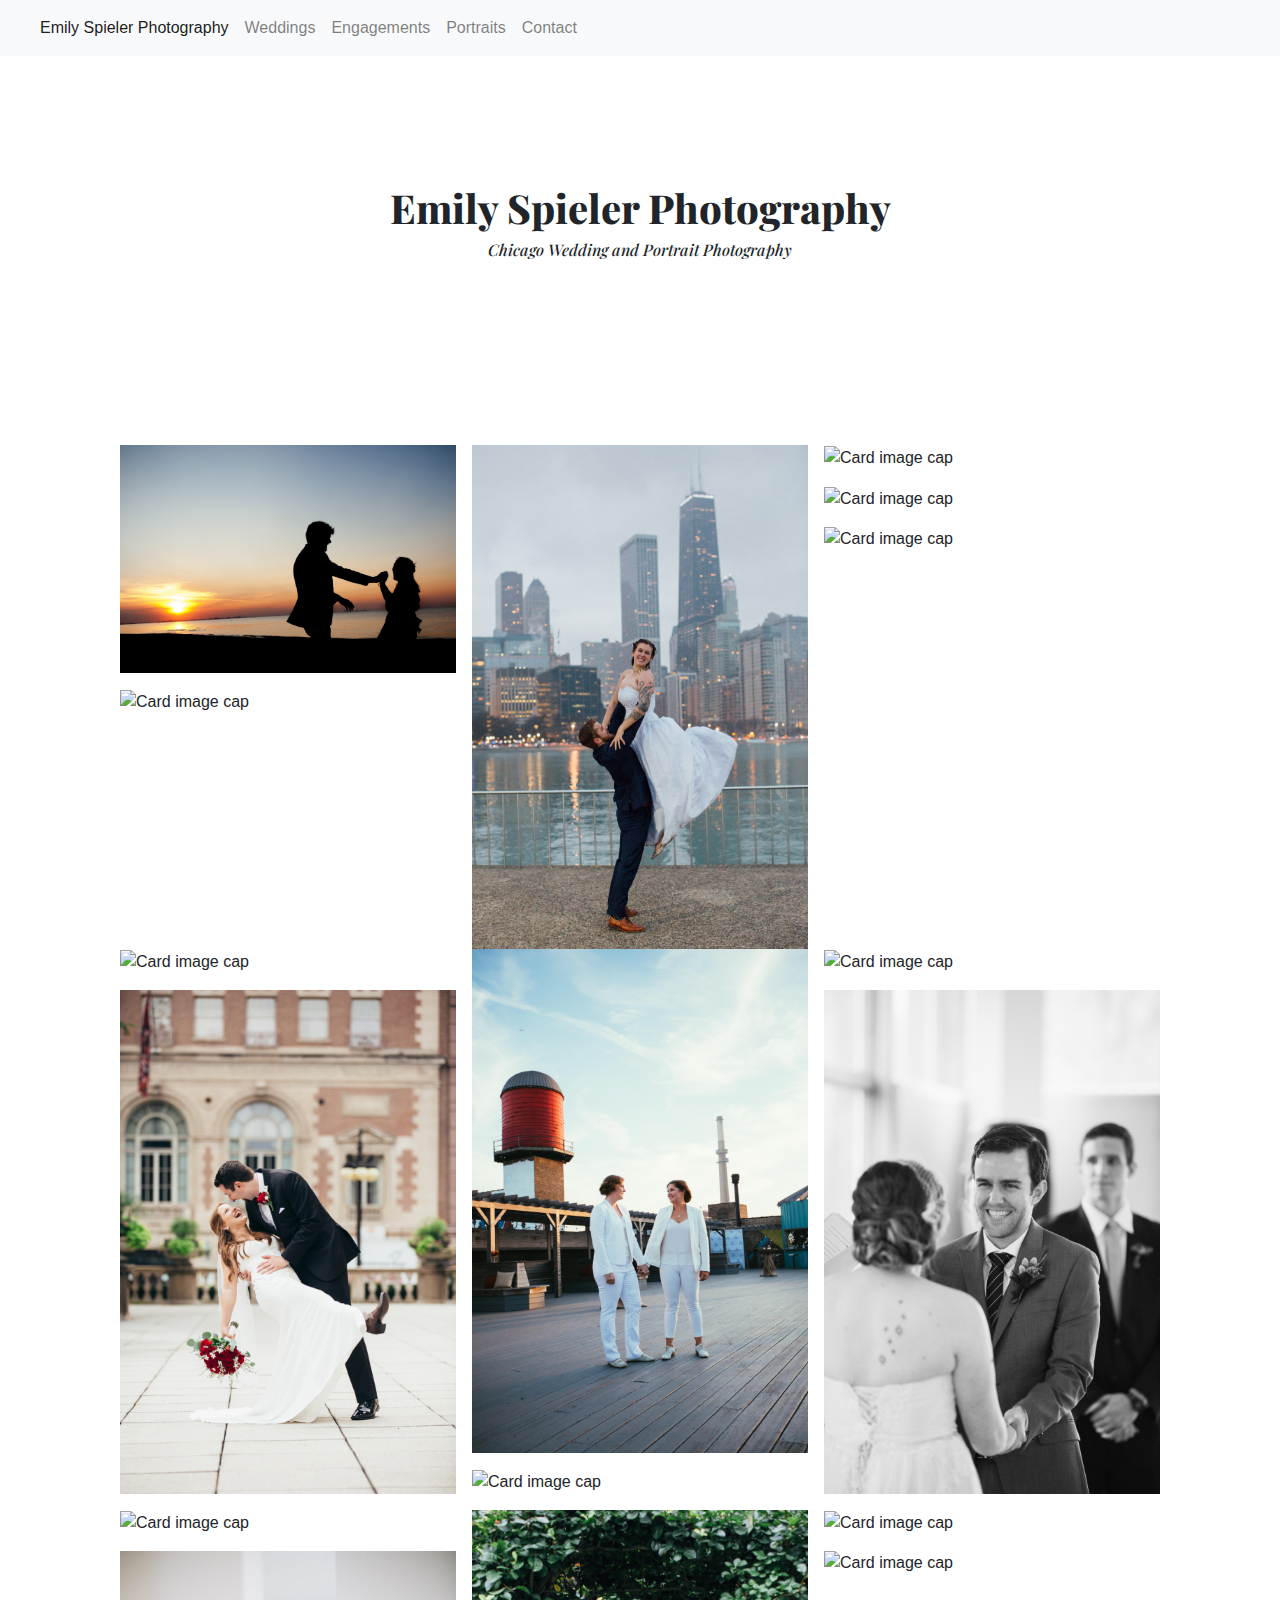
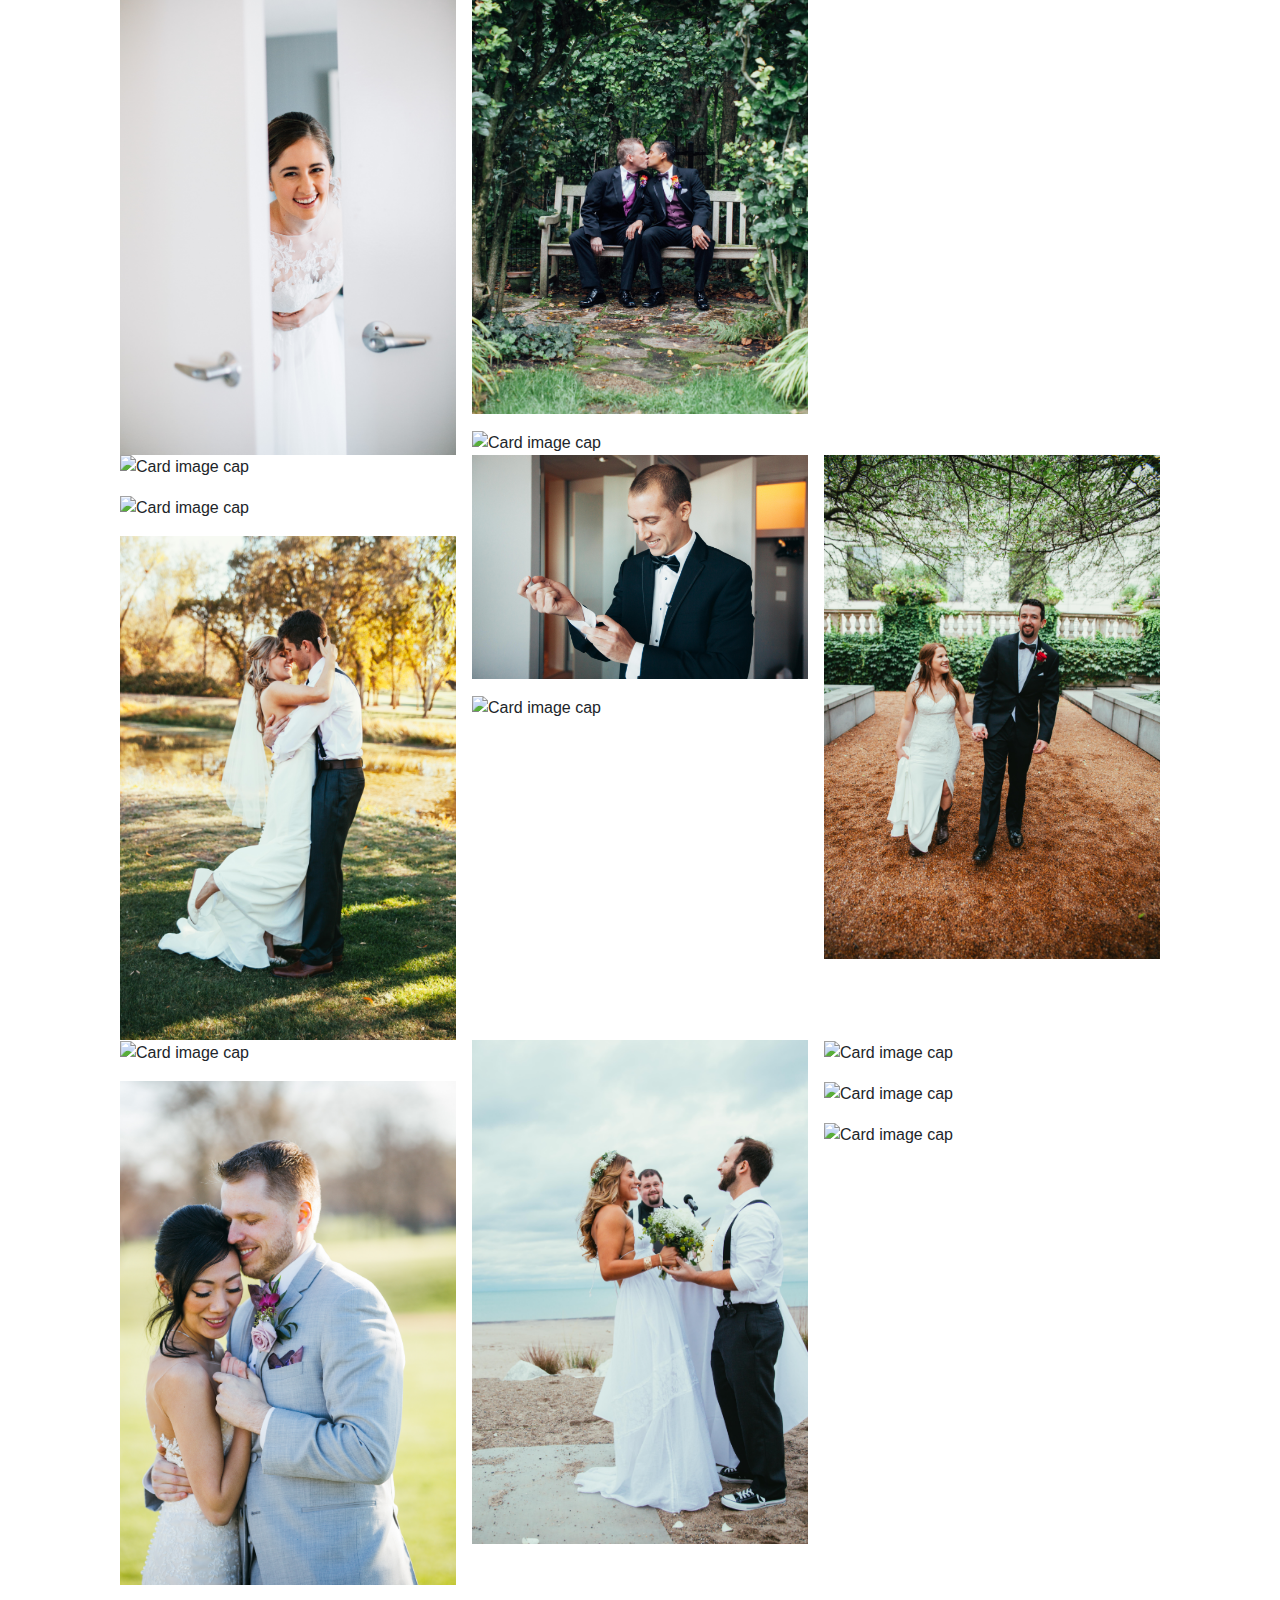
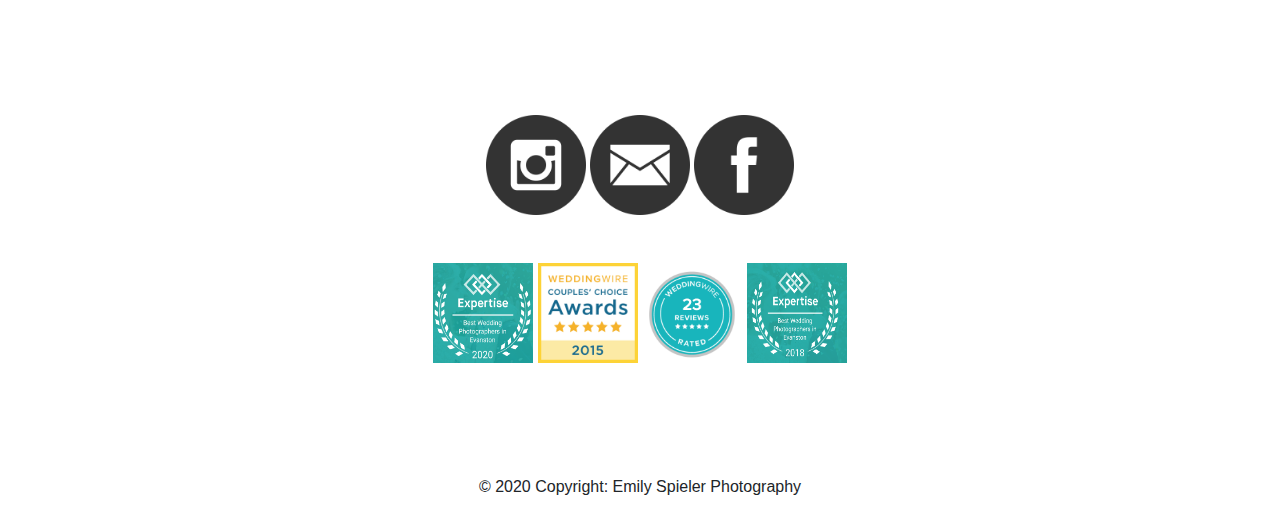
==== commit 0e16e2e2: "n progress changes" ====
--- a/index.html
+++ b/index.html
@@ -11,6 +11,7 @@
   <script src="https://ajax.googleapis.com/ajax/libs/jquery/3.4.1/jquery.min.js"></script>
   <script src="https://maxcdn.bootstrapcdn.com/bootstrap/3.4.0/js/bootstrap.min.js"></script>
   <link href="https://fonts.googleapis.com/css?family=Playfair+Display:400,400i,700i,800&display=swap" rel="stylesheet">
+  <link rel="icon" href="favicon.png" sizes="16x16 32x32" type="image/png">
   <title>Emily Spieler Photography</title>
 </head>
 <body>
@@ -24,7 +25,7 @@
         <li class="nav-item active">
           <a class="nav-link" href="index.html">Emily Spieler Photography<span class="sr-only">(current)</span></a>
         </li>
-        <li class="nav-item active">
+        <li class="nav-item">
           <a class="nav-link" href="index.html">Weddings <span class="sr-only">(current)</span></a>
         </li>
         <li class="nav-item">
@@ -283,19 +284,19 @@
         <div class="mb-5 flex-center">
 
             <div class="social">
-              <a href='https://www.instagram.com/emilysweddings/'><img src="social/1.png" style="width:5%" alt="Chicago Portrait"></a>
-              <a href='mailto:espielerphotography@gmail.com'><img src="social/3.png" style="width:5%" alt="Chicago Portrait"></a>
-              <a href='https://www.facebook.com/EmilySpielerPhotography/'><img src="social/4.png" style="width:5%" alt="Chicago Portrait"></a>
+              <a href='https://www.instagram.com/emilysweddings/'><img class="social-icon" src="social/1.png" alt="Chicago Portrait"></a>
+              <a href='mailto:espielerphotography@gmail.com'><img class="social-icon" src="social/3.png" alt="Chicago Portrait"></a>
+              <a href='https://www.facebook.com/EmilySpielerPhotography/'><img class="social-icon" src="social/4.png" alt="Chicago Portrait"></a>
             </div>
 
           <!-- Facebook -->
 
         </div>
 
-        <img src="social/2015-en_US.png">
-        <img src="social/2015-en_US.png">
-        <img src="social/2015-en_US.png">
-        <img src="social/2015-en_US.png">
+        <img class="award" src="social/a.png">
+        <img class="award" src="social/b.png">
+        <img class="award" src="social/c.png">
+        <img class="award" src="social/d.png">
 
       </div>
       <!-- Grid column -->
--- a/style.css
+++ b/style.css
@@ -5,6 +5,10 @@
   -webkit-column-width: 33%;
   -moz-column-width: 33%;
   column-width: 33%;
+}
+
+.container {
+  background-color: white !important;
 }
 
 .invisible {
@@ -90,3 +94,153 @@
 .padding-below {
   margin-bottom: 20px;
 }
+
+.award {
+  width: 100px;
+  height: 100px;
+}
+
+@media (max-width: 400px) {
+  .award {
+    width: 50px;
+    height: 50px;
+  }
+}
+
+.social-icon {
+  width: 100px;
+  height: 100px;
+}
+
+/* stylelint-disable selector-list-comma-newline-after */
+
+.blog-header {
+  line-height: 1;
+  border-bottom: 1px solid #e5e5e5;
+}
+
+.blog-header-logo {
+  font-family: "Playfair Display", Georgia, "Times New Roman", serif;
+  font-size: 2.25rem;
+}
+
+.blog-header-logo:hover {
+  text-decoration: none;
+}
+
+h1, h2, h3, h4, h5, h6 {
+  font-family: "Playfair Display", Georgia, "Times New Roman", serif;
+}
+
+.display-4 {
+  font-size: 2.5rem;
+}
+@media (min-width: 768px) {
+  .display-4 {
+    font-size: 3rem;
+  }
+}
+
+.nav-scroller {
+  position: relative;
+  z-index: 2;
+  height: 2.75rem;
+  overflow-y: hidden;
+}
+
+.nav-scroller .nav {
+  display: -ms-flexbox;
+  display: flex;
+  -ms-flex-wrap: nowrap;
+  flex-wrap: nowrap;
+  padding-bottom: 1rem;
+  margin-top: -1px;
+  overflow-x: auto;
+  text-align: center;
+  white-space: nowrap;
+  -webkit-overflow-scrolling: touch;
+}
+
+.nav-scroller .nav-link {
+  padding-top: .75rem;
+  padding-bottom: .75rem;
+  font-size: .875rem;
+}
+
+.card-img-right {
+  height: 100%;
+  border-radius: 0 3px 3px 0;
+}
+
+.flex-auto {
+  -ms-flex: 0 0 auto;
+  flex: 0 0 auto;
+}
+
+.h-250 { height: 250px; }
+@media (min-width: 768px) {
+  .h-md-250 { height: 250px; }
+}
+
+/* Pagination */
+.blog-pagination {
+  margin-bottom: 4rem;
+}
+.blog-pagination > .btn {
+  border-radius: 2rem;
+}
+
+/*
+ * Blog posts
+ */
+.blog-post {
+  margin-bottom: 4rem;
+}
+.blog-post-title {
+  margin-bottom: .25rem;
+  font-size: 2.5rem;
+}
+.blog-post-meta {
+  margin-bottom: 1.25rem;
+  color: #999;
+}
+
+/*
+ * Footer
+ */
+.blog-footer {
+  padding: 2.5rem 0;
+  color: #999;
+  text-align: center;
+  background-color: #f9f9f9;
+  border-top: .05rem solid #e5e5e5;
+}
+.blog-footer p:last-child {
+  margin-bottom: 0;
+}
+
+.bg-photo {
+  background-image: url("images/wedding/01.jpg");
+  height: 500px;
+
+  /* Position and center the image to scale nicely on all screens */
+  background-position: center;
+  background-repeat: no-repeat;
+  background-size: cover;
+  position: relative;
+}
+
+.background {
+  background-color:#F5F5F5;
+}
+
+.container {
+  margin-bottom: 30px;
+  margin-top: 30px;
+  padding: 50px;
+}
+
+.line-padding {
+  margin-top: 50px;
+  margin-bottom: 50px;
+}
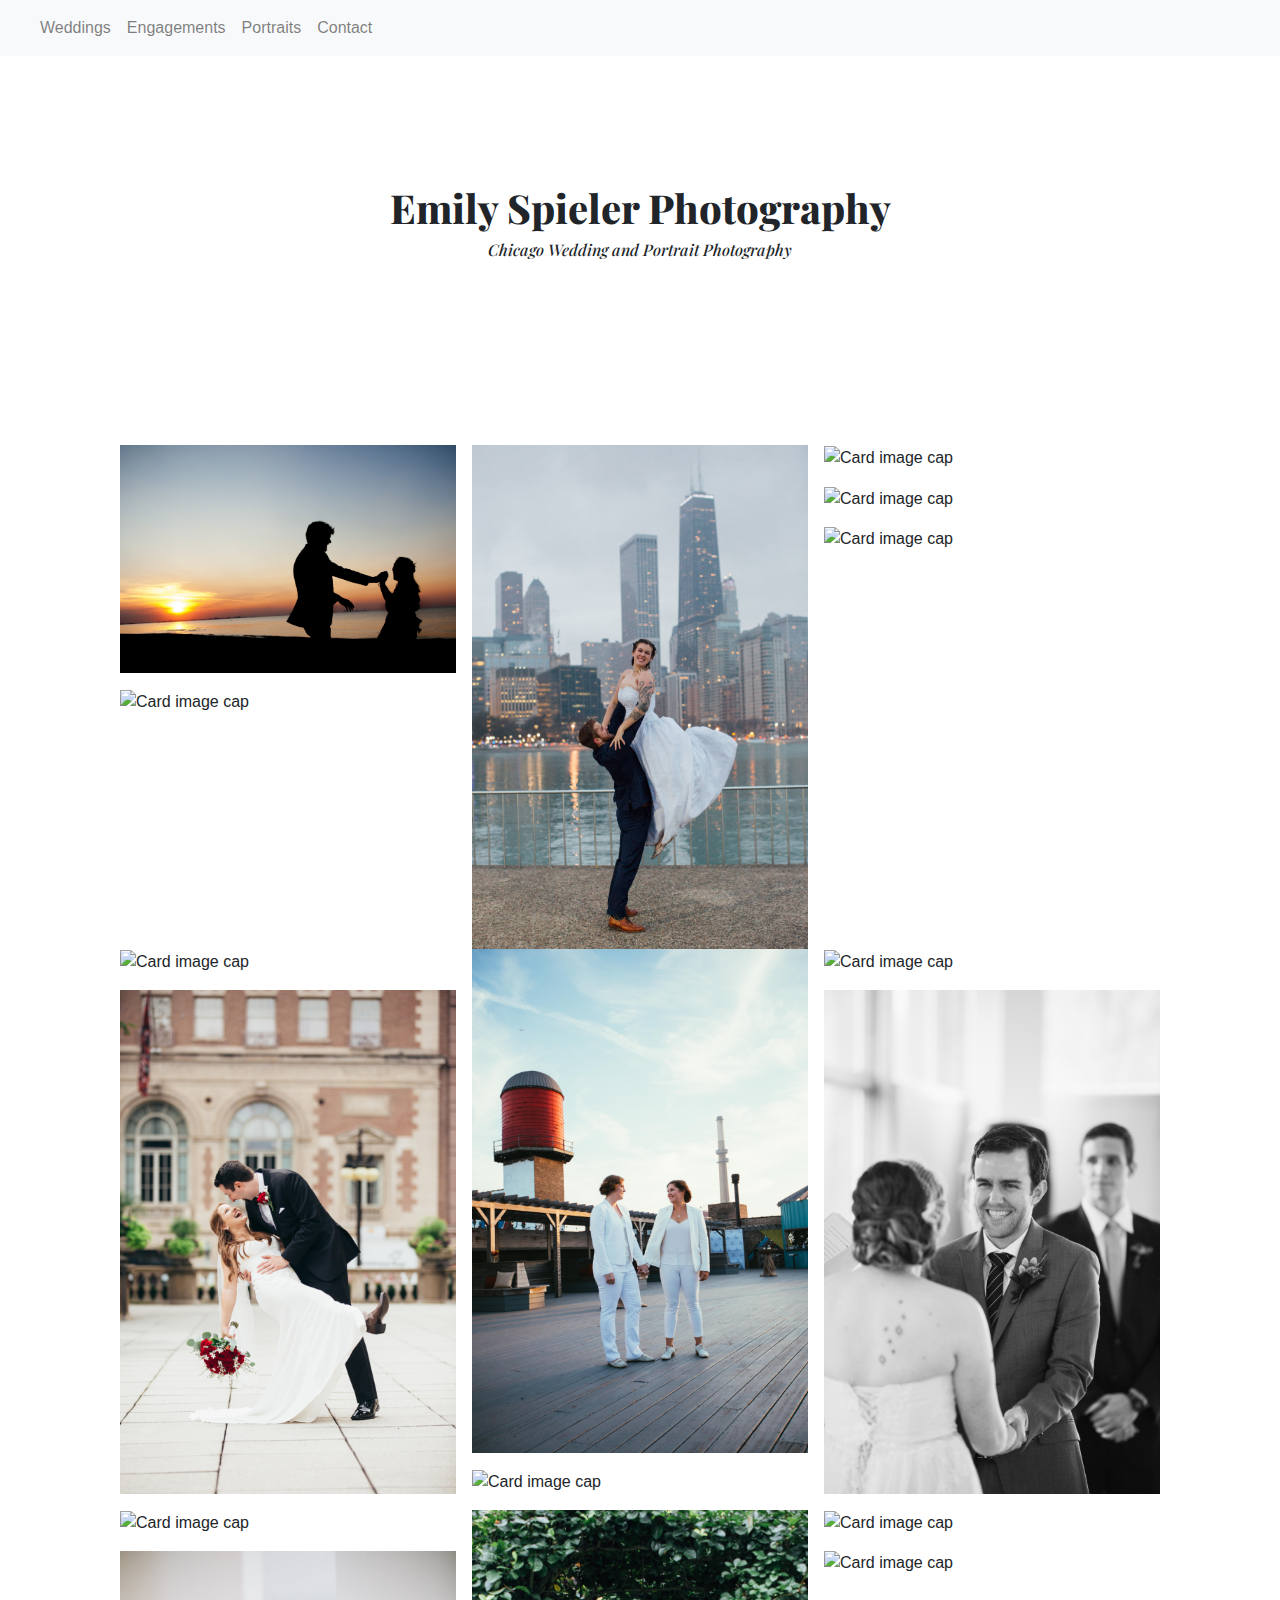
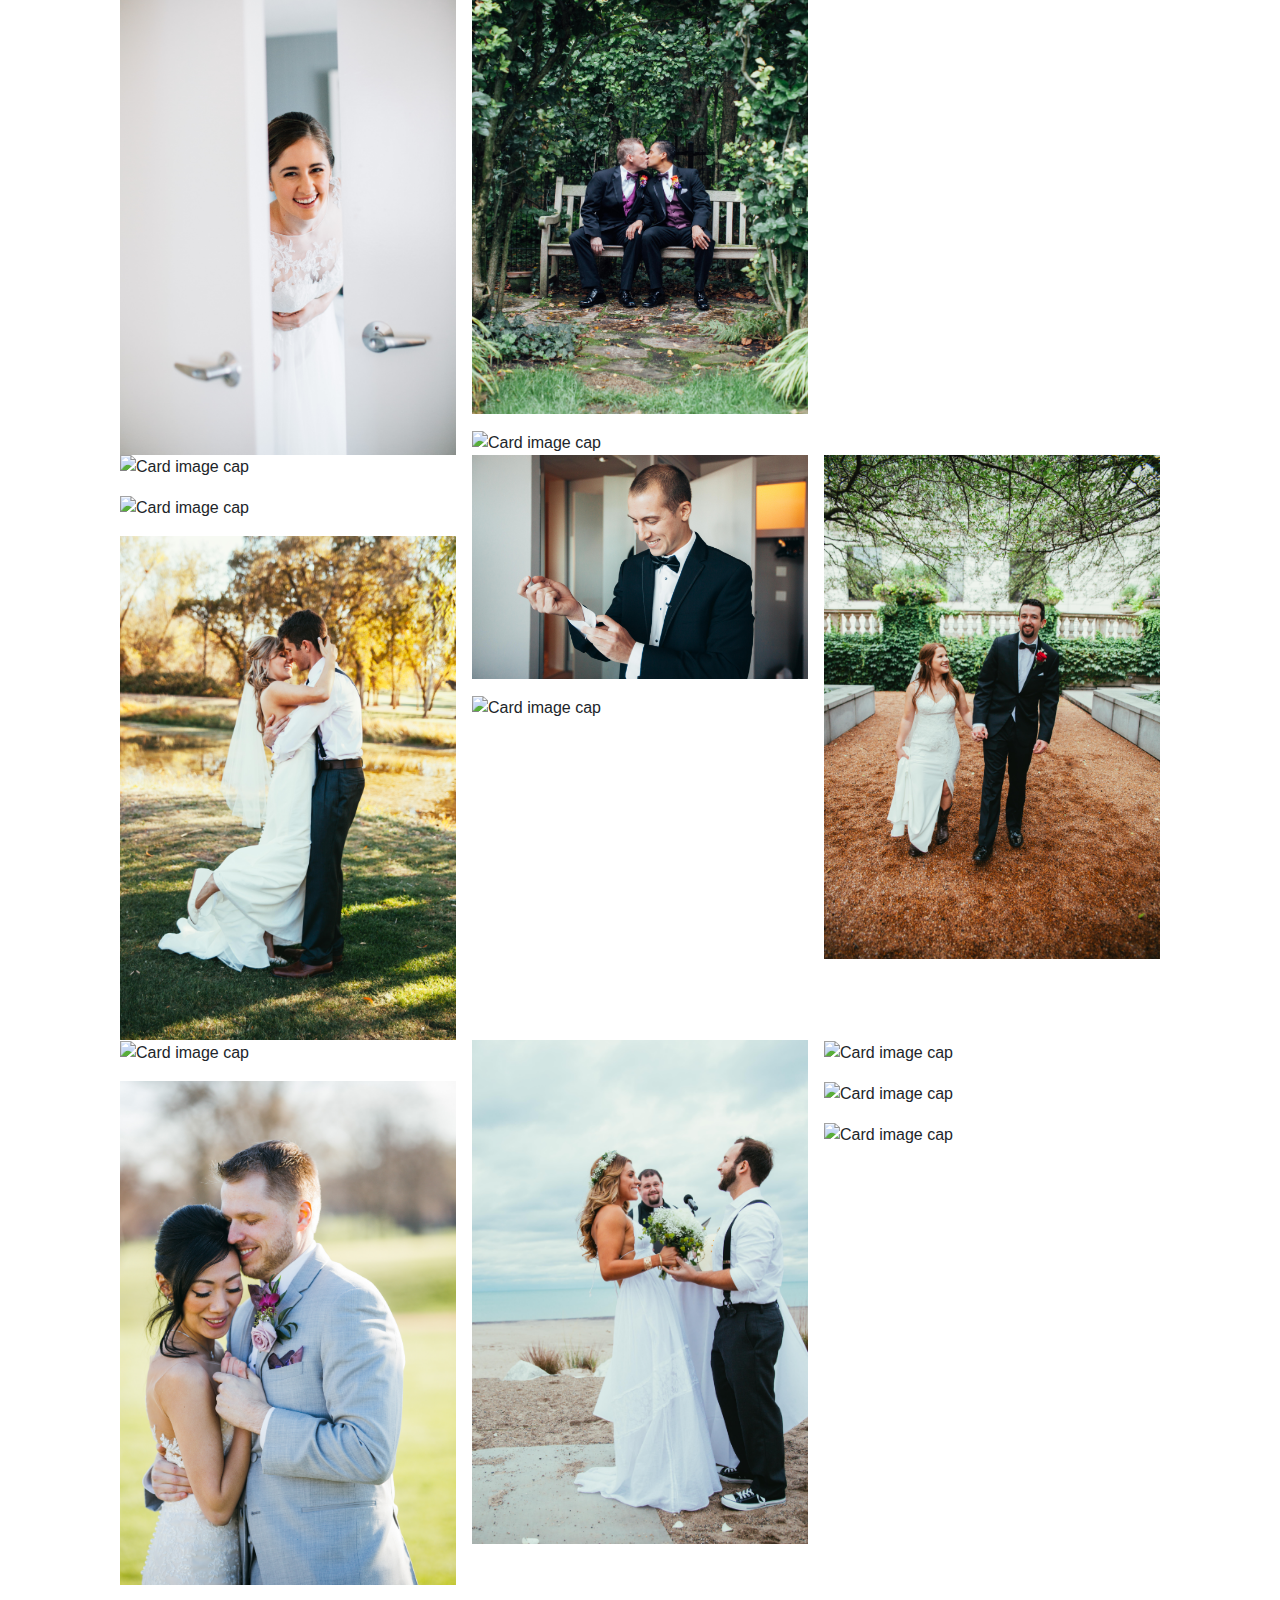
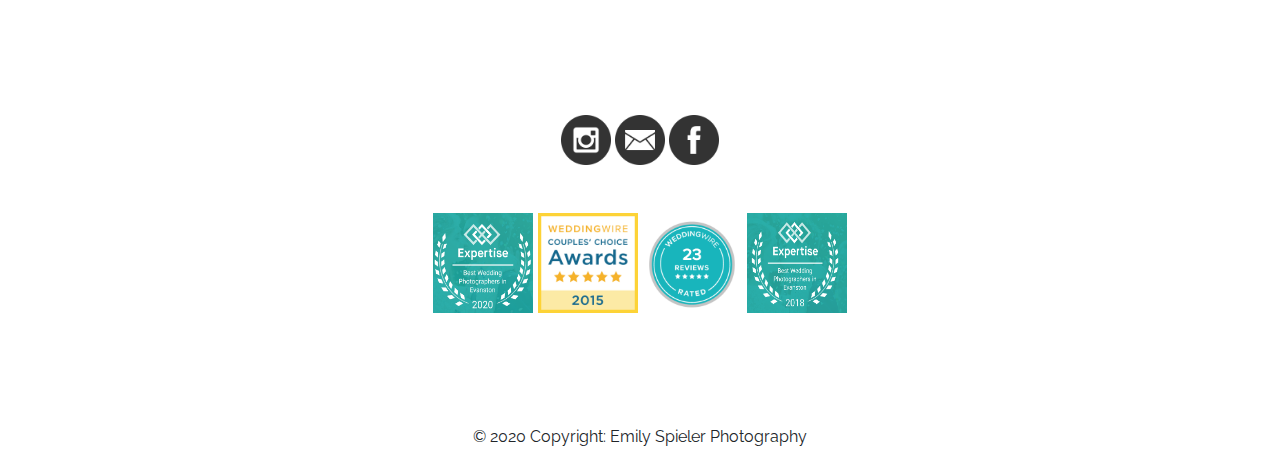
==== commit 64ba444e: "facelift" ====
--- a/index.html
+++ b/index.html
@@ -11,6 +11,7 @@
   <script src="https://ajax.googleapis.com/ajax/libs/jquery/3.4.1/jquery.min.js"></script>
   <script src="https://maxcdn.bootstrapcdn.com/bootstrap/3.4.0/js/bootstrap.min.js"></script>
   <link href="https://fonts.googleapis.com/css?family=Playfair+Display:400,400i,700i,800&display=swap" rel="stylesheet">
+  <link href="https://fonts.googleapis.com/css?family=Raleway&display=swap" rel="stylesheet">
   <link rel="icon" href="favicon.png" sizes="16x16 32x32" type="image/png">
   <title>Emily Spieler Photography</title>
 </head>
@@ -22,9 +23,6 @@
     </button>
     <div class="collapse navbar-collapse" id="navbarNav">
       <ul class="navbar-nav">
-        <li class="nav-item active">
-          <a class="nav-link" href="index.html">Emily Spieler Photography<span class="sr-only">(current)</span></a>
-        </li>
         <li class="nav-item">
           <a class="nav-link" href="index.html">Weddings <span class="sr-only">(current)</span></a>
         </li>
@@ -44,13 +42,16 @@
 <div class="container">
   <div class="row">
     <div class="col-md-12 d-flex justify-content-center mt-5">
-      <h1>Emily Spieler Photography</h1>
+      <h1 class="ml13">Emily Spieler Photography</h1>
     </div>
     <div class="col-md-12 d-flex justify-content-center mt-5 no-margin-top">
       <h2>Chicago Wedding and Portrait Photography</h2>
     </div>
   </div>
 </div>
+
+<script src="https://cdnjs.cloudflare.com/ajax/libs/animejs/2.0.2/anime.min.js"></script>
+
 
 <div class="container">
       <!-- Grid row -->
@@ -270,6 +271,24 @@
 
     </div>
 </body>
+
+<script>
+
+  // Wrap every letter in a span
+var textWrapper = document.querySelector('.ml13');
+textWrapper.innerHTML = textWrapper.textContent.replace(/\S/g, "<span class='letter'>$&</span>");
+
+anime.timeline({loop: false})
+  .add({
+    targets: '.ml13 .letter',
+    translateY: [100,0],
+    translateZ: 0,
+    opacity: [0,1],
+    duration: 1400,
+    delay: (el, i) => 300 + 30 * i
+  })
+
+</script>
 <!-- Footer -->
 <footer class="page-footer font-small indigo">
 
--- a/style.css
+++ b/style.css
@@ -108,8 +108,8 @@
 }
 
 .social-icon {
-  width: 100px;
-  height: 100px;
+  width: 50px;
+  height: 50px;
 }
 
 /* stylelint-disable selector-list-comma-newline-after */
@@ -244,3 +244,11 @@
   margin-top: 50px;
   margin-bottom: 50px;
 }
+
+p {
+  font-family: 'Raleway', sans-serif;
+}
+
+.footer-copyright {
+  font-family: 'Raleway', sans-serif;
+}
